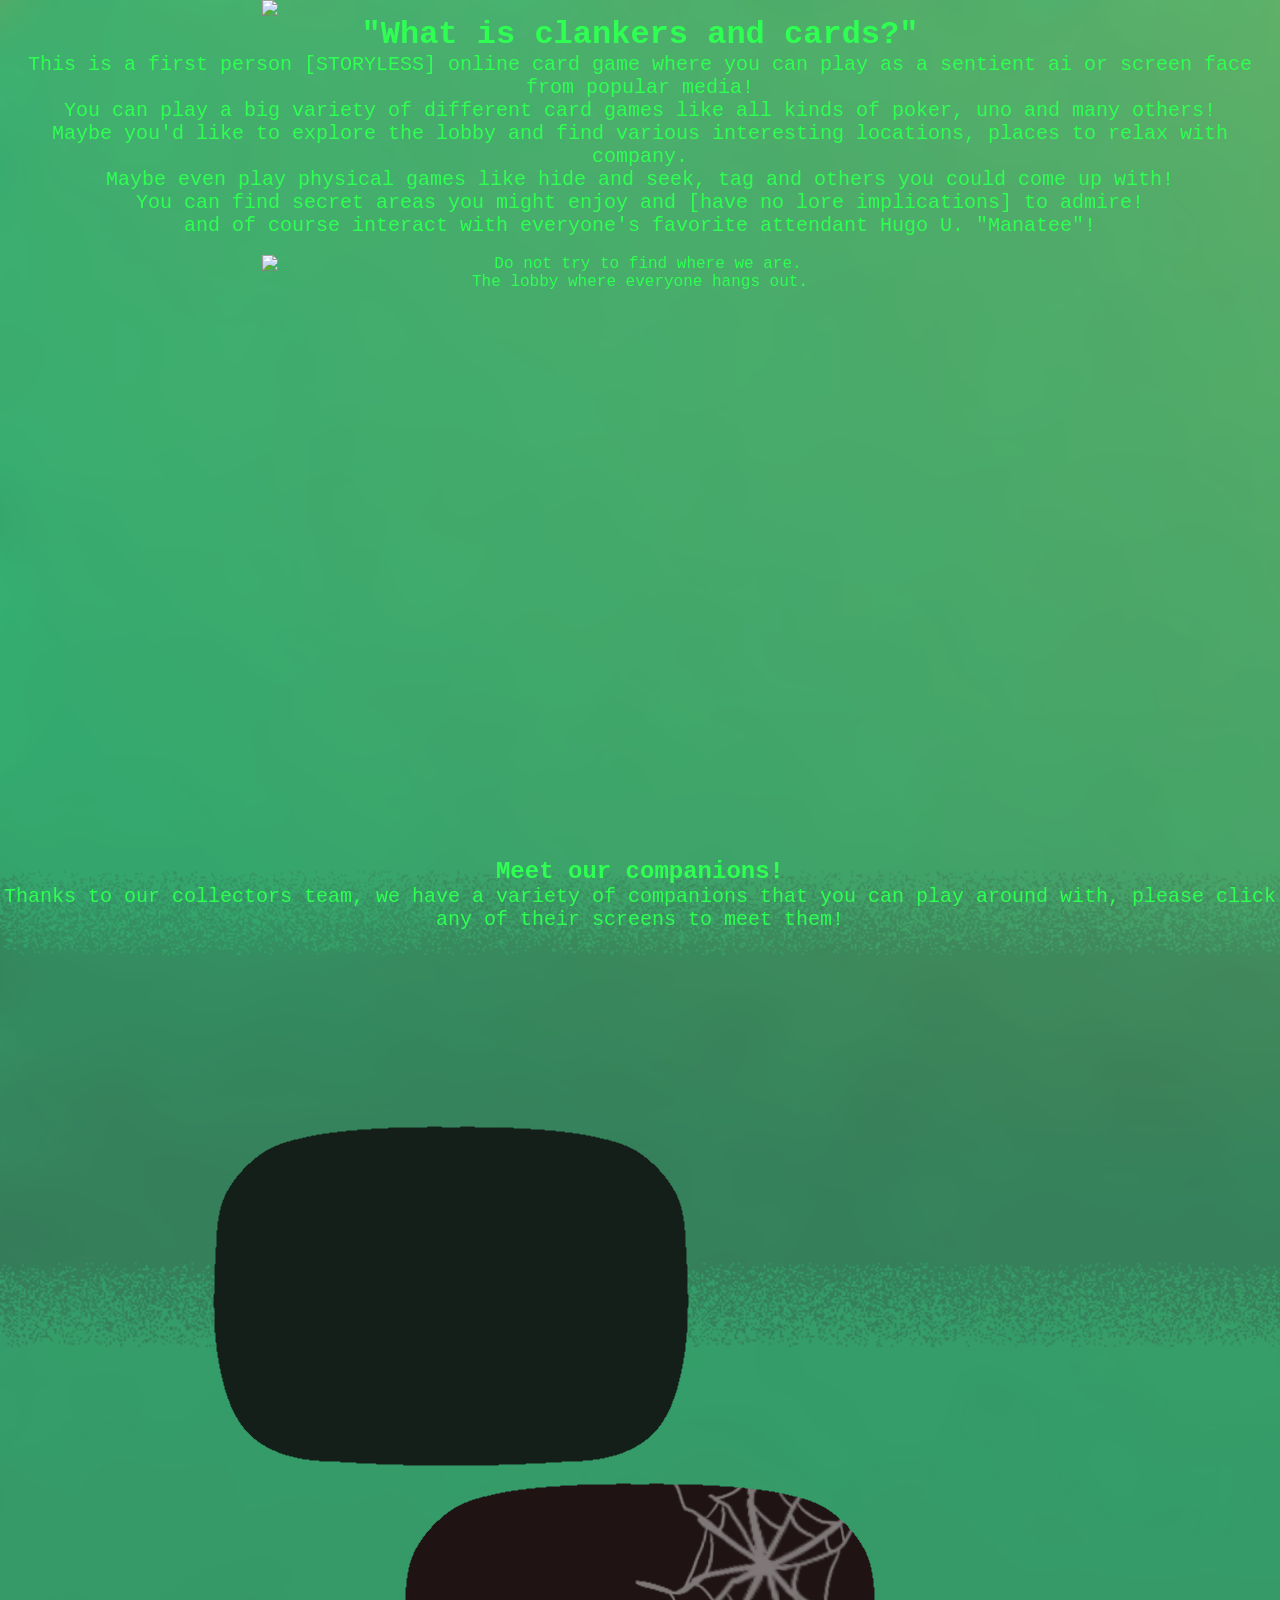
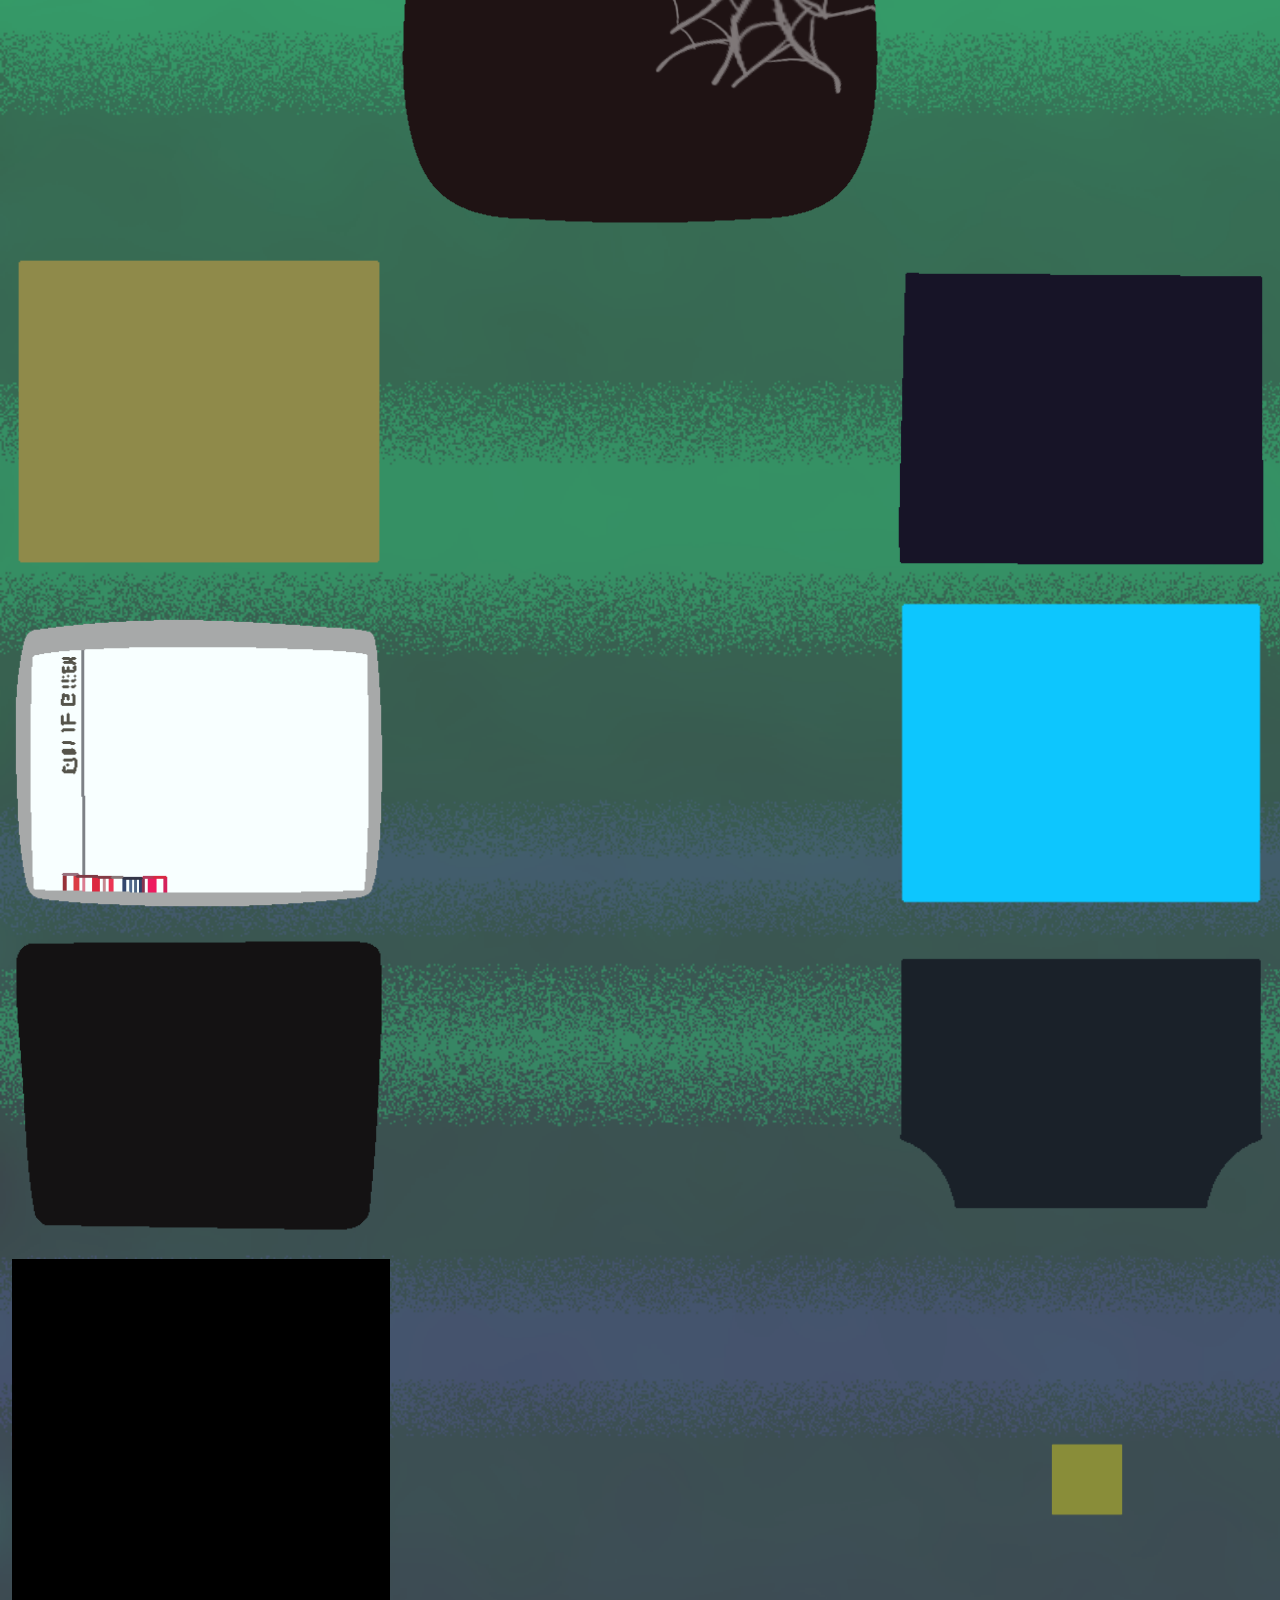
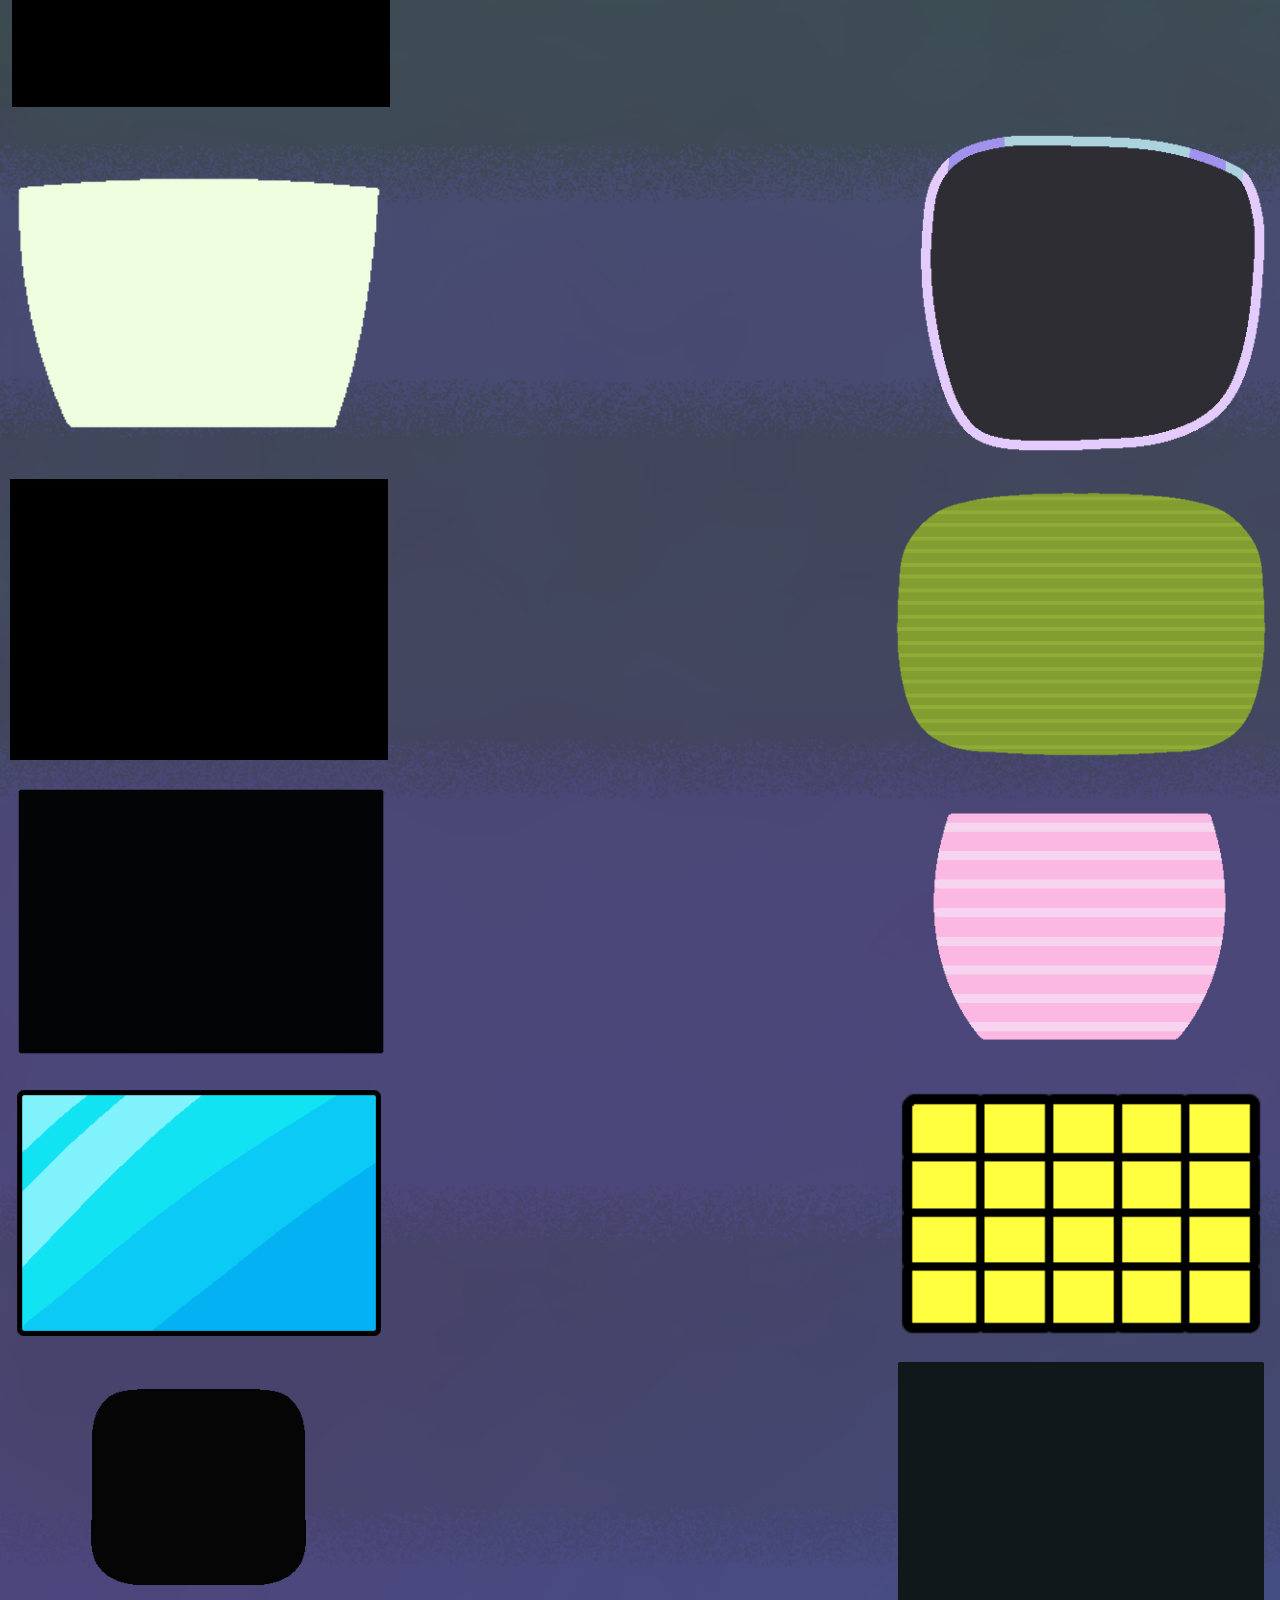
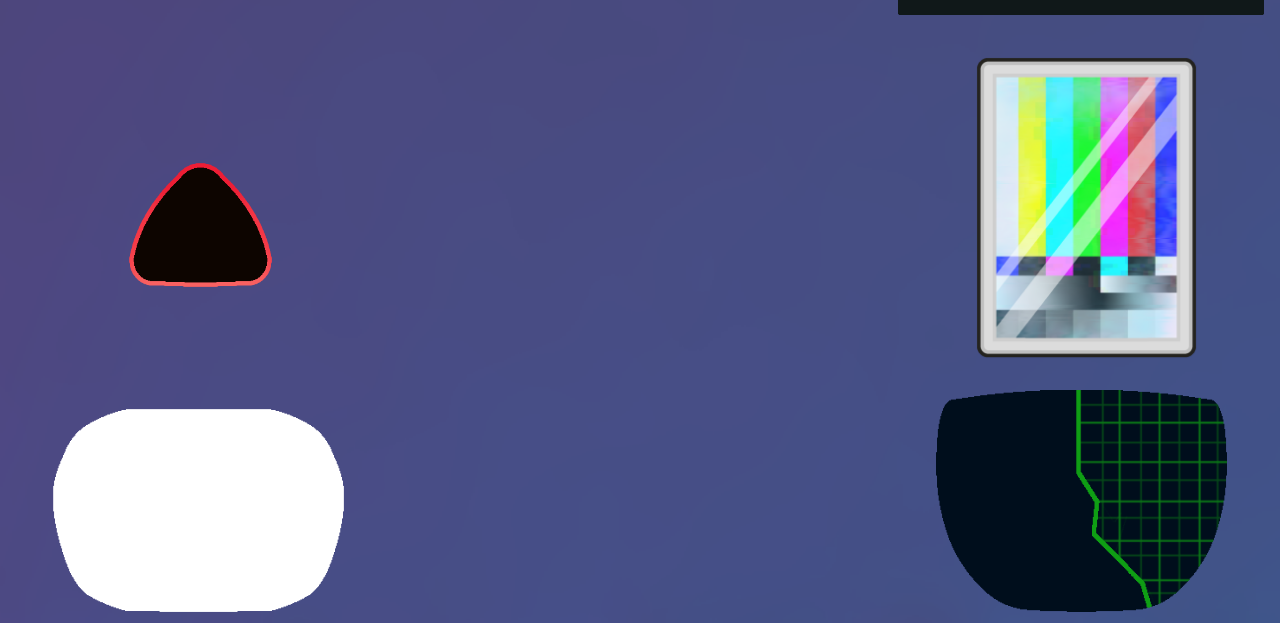
==== index.html @ 96682b66 "fixed things hopefully" ====
<!DOCTYPE html>
<html lang="en">
<head>
    <meta charset="UTF-8">
    <meta name="viewport" content="width=device-width, initial-scale=1.0">
    <title>Home</title>
    <link rel="stylesheet" href="stylesheet.css"/>
    <!--Local CSS-->
    <style>

    </style>
</head>
<body>
    <img id="title" src="faces/title.png"/>
    <h1>"What is clankers and cards?"</h1>
    <p>This is a first person [STORYLESS] online card game where you can play as a sentient ai or screen face from popular media!</p>
    <p>You can play a big variety of different card games like all kinds of poker, uno and many others!</p>
    <p>Maybe you'd like to explore the lobby and find various interesting locations, places to relax with company.</p>
    <p>Maybe even play physical games like hide and seek, tag and others you could come up with!</p>
    <p>You can find secret areas you might enjoy and [have no lore implications] to admire!</p>
    <p>and of course interact with everyone's favorite attendant Hugo U. "Manatee"!</p>
    <br/>
    <figure>
        <img id="title" src="" alt="Do not try to find where we are."/>
        The lobby where everyone hangs out.
    </figure>
    <div style="margin-bottom: 15cm;"></div>
    
    <h2>Meet our companions!</h2>
    <p>Thanks to our collectors team, we have a variety of companions that you can play around with, please click any of their screens to meet them!</p>
    <div style="margin-bottom: 5cm;"></div>

    <div>
        <a href="codi.html"><img src="faces/codiOff.png" style="margin-right: 10cm;" onmouseover="this.src='faces/codi.png';" onmouseout="this.src='faces/codiOff.png';"/></a>
        <img src="faces/inbaryOff.png" onmouseover="this.src='faces/inbary.png';" onmouseout="this.src='faces/inbaryOff.png';"/>
    </div>
    <br/>
    <div>
        <img src="faces/edgarOff.png" style="margin-right: 13.1cm; width:10cm;" onmouseover="this.src='faces/edgar.png';" onmouseout="this.src='faces/edgarOff.png';"/>
        <img src="faces/kinitoOff.png" style="width: 10cm;" onmouseover="this.src='faces/kinitoOn.png';" onmouseout="this.src='faces/kinitoOff.png';"/>
    </div>
    <br/>
    <div>
        <img src="faces/painterOff.png" style="margin-right: 13.1cm; width:10cm;" onmouseover="this.src='faces/painterOn.png';" onmouseout="this.src='faces/painterOff.png';"/>
        <img src="faces/scagOff.png" style="width: 10cm;" onmouseover="this.src='faces/scagOn.png';" onmouseout="this.src='faces/scagOff.png';"/>
    </div>
    <br/>
    <div>
        <img src="faces/veeOff.png" style="margin-right: 13.1cm; width:10cm;" onmouseover="this.src='faces/veeOn.png';" onmouseout="this.src='faces/veeOff.png';"/>
        <img src="faces/p03Off.png" style="width: 10cm; position:relative; top: -20px" onmouseover="this.src='faces/p03On.png';" onmouseout="this.src='faces/p03Off.png';"/>
    </div>
    <br/>
    <div>
        <img src="faces/polybiusOff.jpg" style="margin-right: 21cm; width:10cm;" onmouseover="this.src='faces/polybiusOn.jpeg';" onmouseout="this.src='faces/polybiusOff.jpg';"/>
        <img src="faces/percyOff.png" style="width: 2cm; position:relative; left: -3.8cm; top: -5cm;" onmouseover="this.src='faces/percyOn.png';" onmouseout="this.src='faces/percyOff.png';" onclick="this.src='faces/percyHappy.png';"/>
    </div>
    <br/>
    <div>
        <img src="faces/puzzlesOff.png" style="margin-right: 13.1cm; width:10cm; position:relative; top: -20px" onmouseover="this.src='faces/puzzlesOn.png';" onmouseout="this.src='faces/puzzlesOff.png';"/>
        <img src="faces/tennaOff.png" style="width: 10cm;" onmouseover="this.src='faces/tennaOn.png';" onmouseout="this.src='faces/tennaOff.png';"/>
    </div>
    <br/>
    <div>
        <img src="faces/valOff.png" style="margin-right: 13.1cm; width:10cm;" onmouseover="this.src='faces/valOn.png';" onmouseout="this.src='faces/valOff.png';"/>
        <img src="faces/calOff.png" style="width: 10cm;" onmouseover="this.src='faces/calOn.png';" onmouseout="this.src='faces/calOff.png';"/>
    </div>
    <br/>
    <div>
        <img src="faces/badwareOff.png" style="margin-right: 15cm; width:10cm;" onmouseover="this.src='faces/badwareOn.png';" onmouseout="this.src='faces/badwareOff.png';"/>
        <img src="faces/veeronicaOff.png" style="width: 8cm; position:relative; left: -1cm; top: -15px;" onmouseover="this.src='faces/veeronicaOn.png';" onmouseout="this.src='faces/veeronicaOff.png';"/>
    </div>
    <br/>
    <div>
        <img src="faces/smartyOff.png" style="margin-right: 13.1cm; width:10cm;" onmouseover="this.src='faces/smartyOn.png';" onmouseout="this.src='faces/smartyOff.png';"/>
        <img src="faces/mettatonOff.png" style="width: 10cm;" onmouseover="this.src='faces/mettatonOn.png';" onmouseout="this.src='faces/mettatonOff.png';"/>
    </div>
    <br/>
    <div>
        <img src="faces/funcomputerOff.png" style="margin-right: 13.1cm; width:6cm; position:relative; top: -40px;" onmouseover="this.src='faces/funcomputerOn.png';" onmouseout="this.src='faces/funcomputerOff.png';"/>
        <img src="faces/timmyOff.png" style="width: 10cm; position:relative; left: 2cm; top: -10px;" onmouseover="this.src='faces/timmyOn.png';" onmouseout="this.src='faces/timmyOff.png';"/>
    </div>
    <br/>
    <div>
        <img src="faces/aaaOff.png" style="margin-right: 17cm; width:4cm; position:relative; top: -70px;" onmouseover="this.src='faces/aaaOn.png';" onmouseout="this.src='faces/aaaOff.png';"/>
        <img src="faces/kyomiOff.png" style="width: 6cm; position:relative; left: 45px; top: -0px;" onmouseover="this.src='faces/kyomiOn.png';" onmouseout="this.src='faces/kyomiOff.png';"/>
    </div>
    <br/>
    <div>
        <img src="faces/yesmanOff.png" style="margin-right: 15.1cm; width:8cm;" onmouseover="this.src='faces/yesmanOn.png';" onmouseout="this.src='faces/yesmanOff.png';"/>
        <img src="faces/idiotOff.png" style="width: 8cm;" onmouseover="this.src='faces/idiotOn.png';" onmouseout="this.src='faces/idiotOff.png';"/>
    </div>
</body>
</html>
---- stylesheet.css ----
@font-face {font-family: typewriter; src: url('https://www.1001fonts.com/monospace-font.html?size=-1&page=9');}

* {
    margin: 0px auto;
    color: rgb(47, 255, 82);
    text-align: center;
    font-family: 'Courier New', Courier, monospace
}

body {
  background-image: url('images/background.png');
  background-size: cover;
  background-repeat: no-repeat;
}

p {
  font-size: 20px;
}

#title {
  width: 20cm;
  display: block;
}
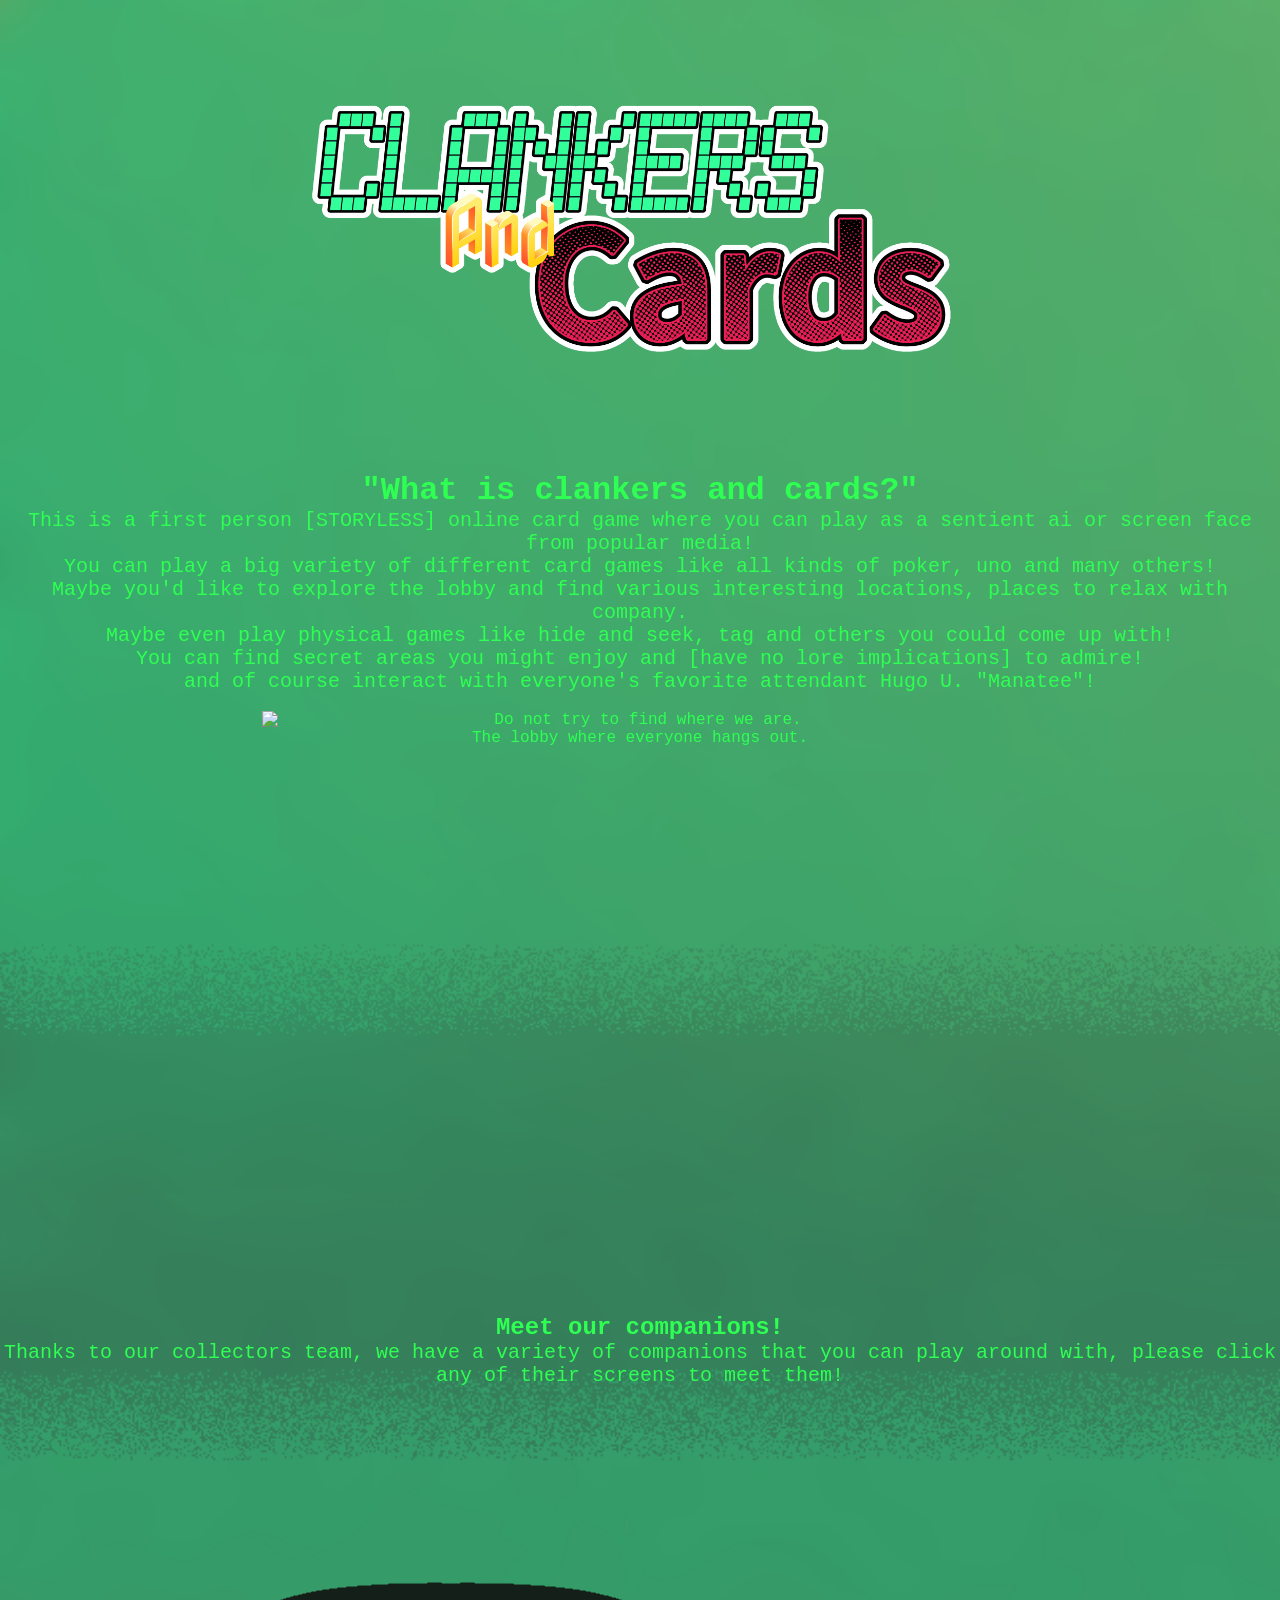
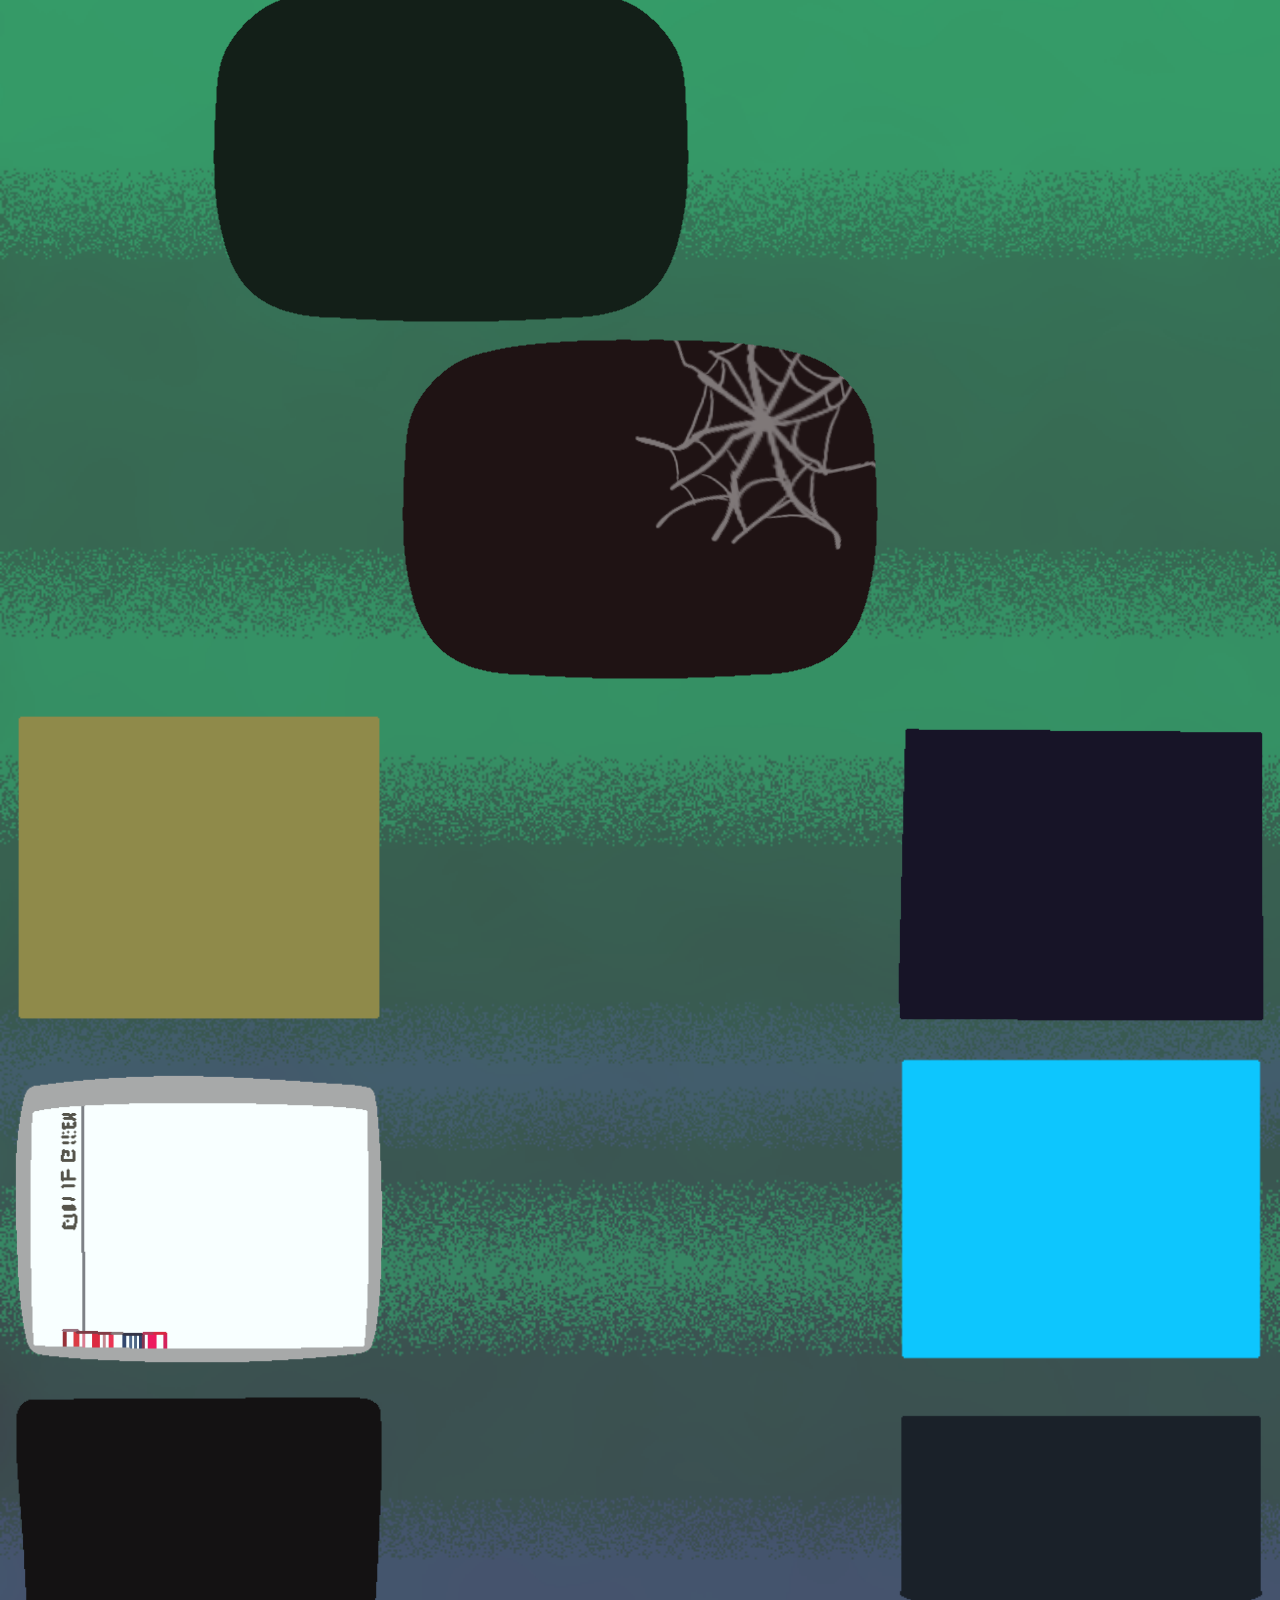
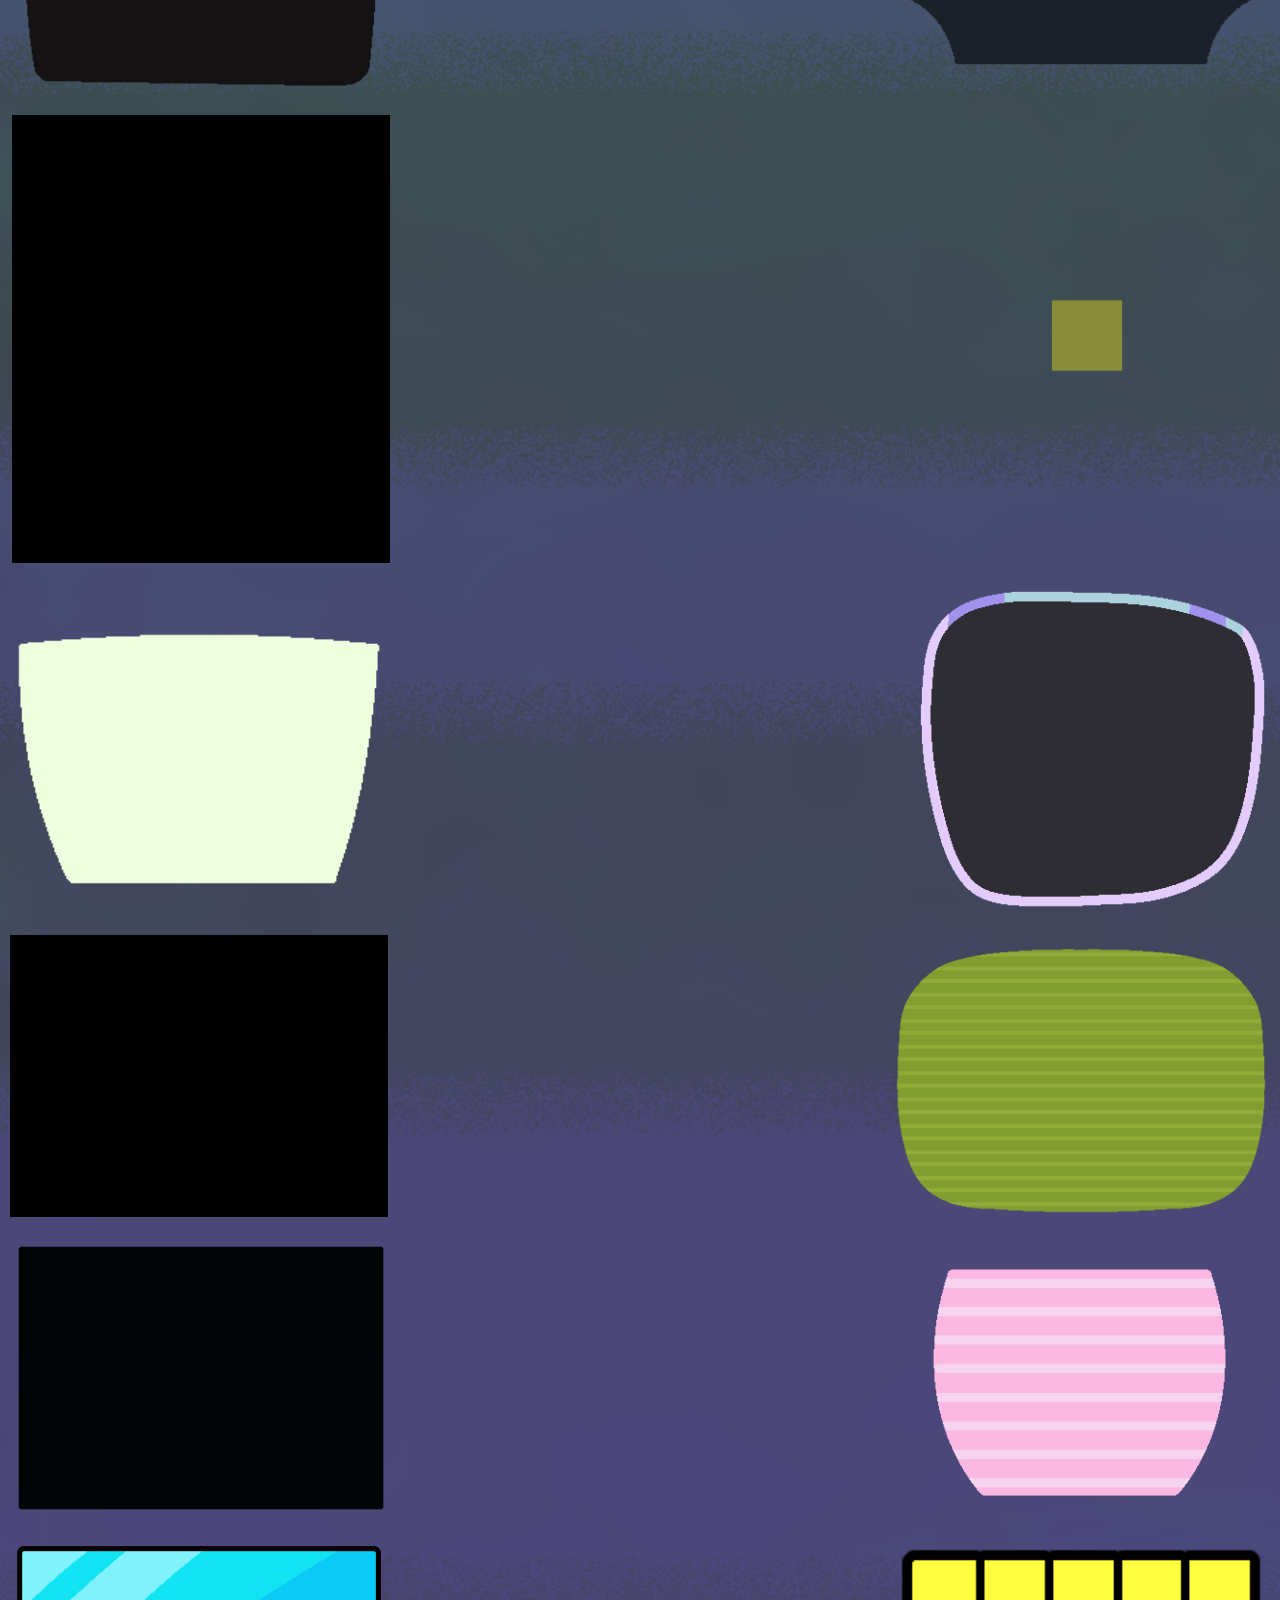
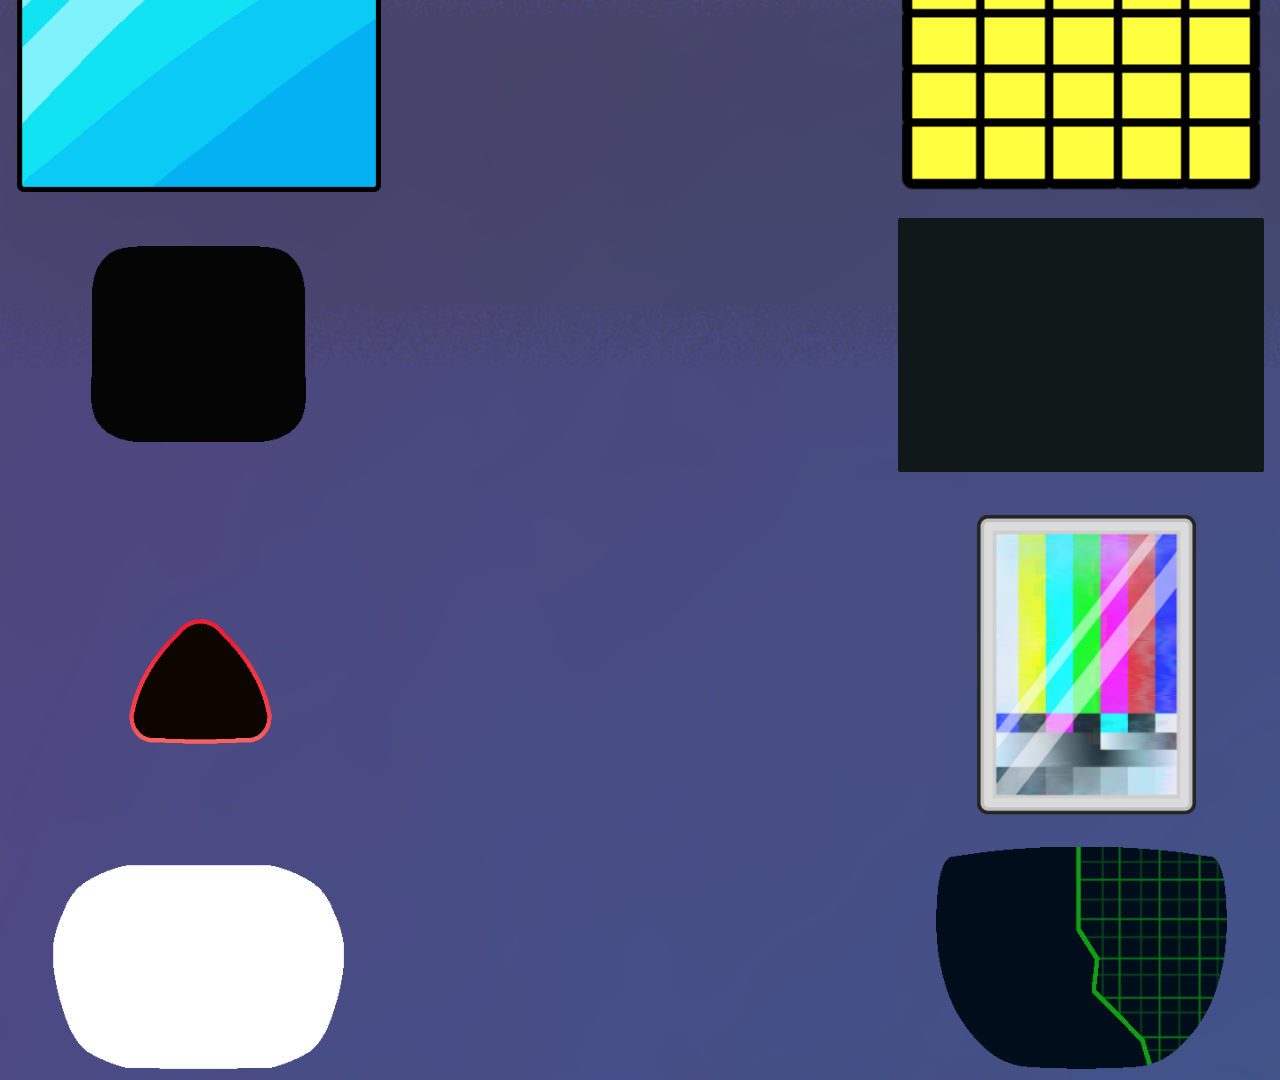
==== commit c2bf1253: "badware text" ====
--- a/index.html
+++ b/index.html
@@ -5,13 +5,9 @@
     <meta name="viewport" content="width=device-width, initial-scale=1.0">
     <title>Home</title>
     <link rel="stylesheet" href="stylesheet.css"/>
-    <!--Local CSS-->
-    <style>
-
-    </style>
 </head>
 <body>
-    <img id="title" src="faces/title.png"/>
+    <img id="title" src="images/title.png" alt="You should not see this."/>
     <h1>"What is clankers and cards?"</h1>
     <p>This is a first person [STORYLESS] online card game where you can play as a sentient ai or screen face from popular media!</p>
     <p>You can play a big variety of different card games like all kinds of poker, uno and many others!</p>
@@ -66,7 +62,7 @@
     </div>
     <br/>
     <div>
-        <img src="faces/badwareOff.png" style="margin-right: 15cm; width:10cm;" onmouseover="this.src='faces/badwareOn.png';" onmouseout="this.src='faces/badwareOff.png';"/>
+        <a href="badware.html"><img src="faces/badwareOff.png" style="margin-right: 15cm; width:10cm;" onmouseover="this.src='faces/badwareOn.png';" onmouseout="this.src='faces/badwareOff.png';"/></a>
         <img src="faces/veeronicaOff.png" style="width: 8cm; position:relative; left: -1cm; top: -15px;" onmouseover="this.src='faces/veeronicaOn.png';" onmouseout="this.src='faces/veeronicaOff.png';"/>
     </div>
     <br/>
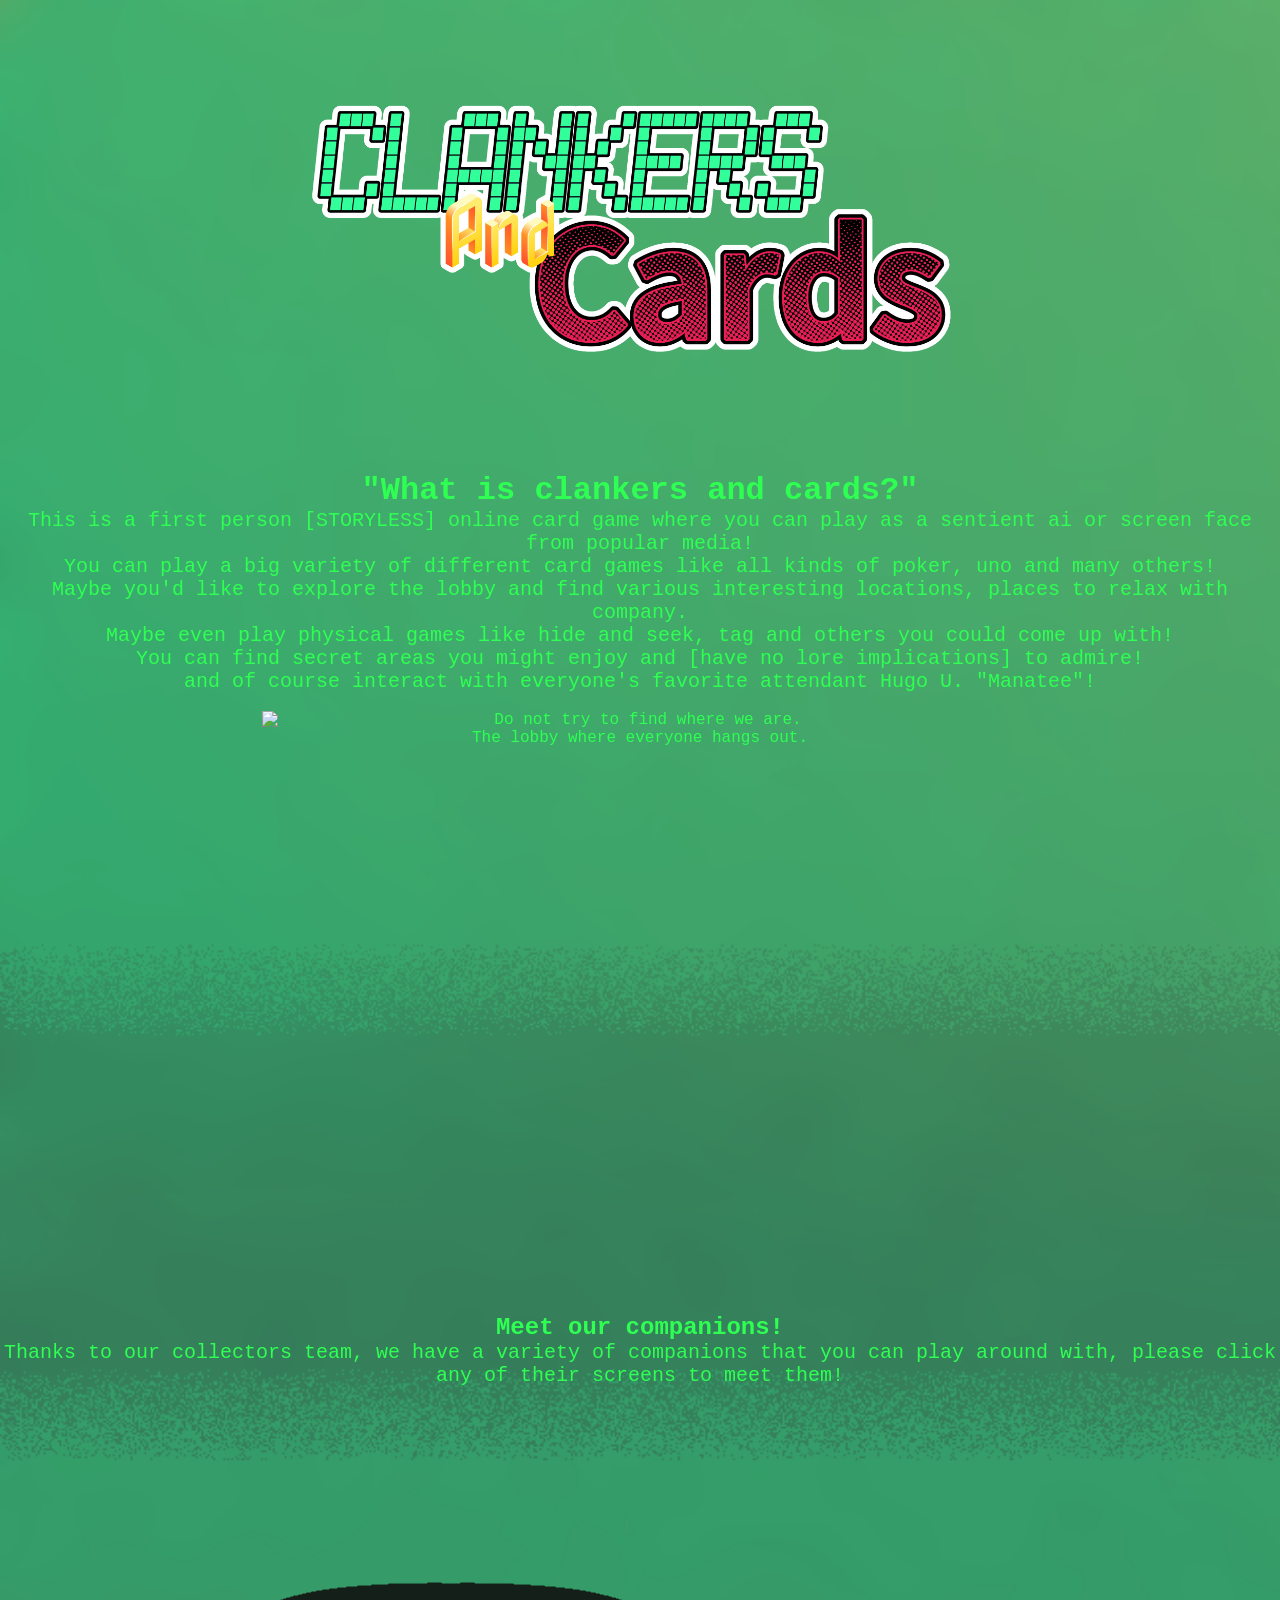
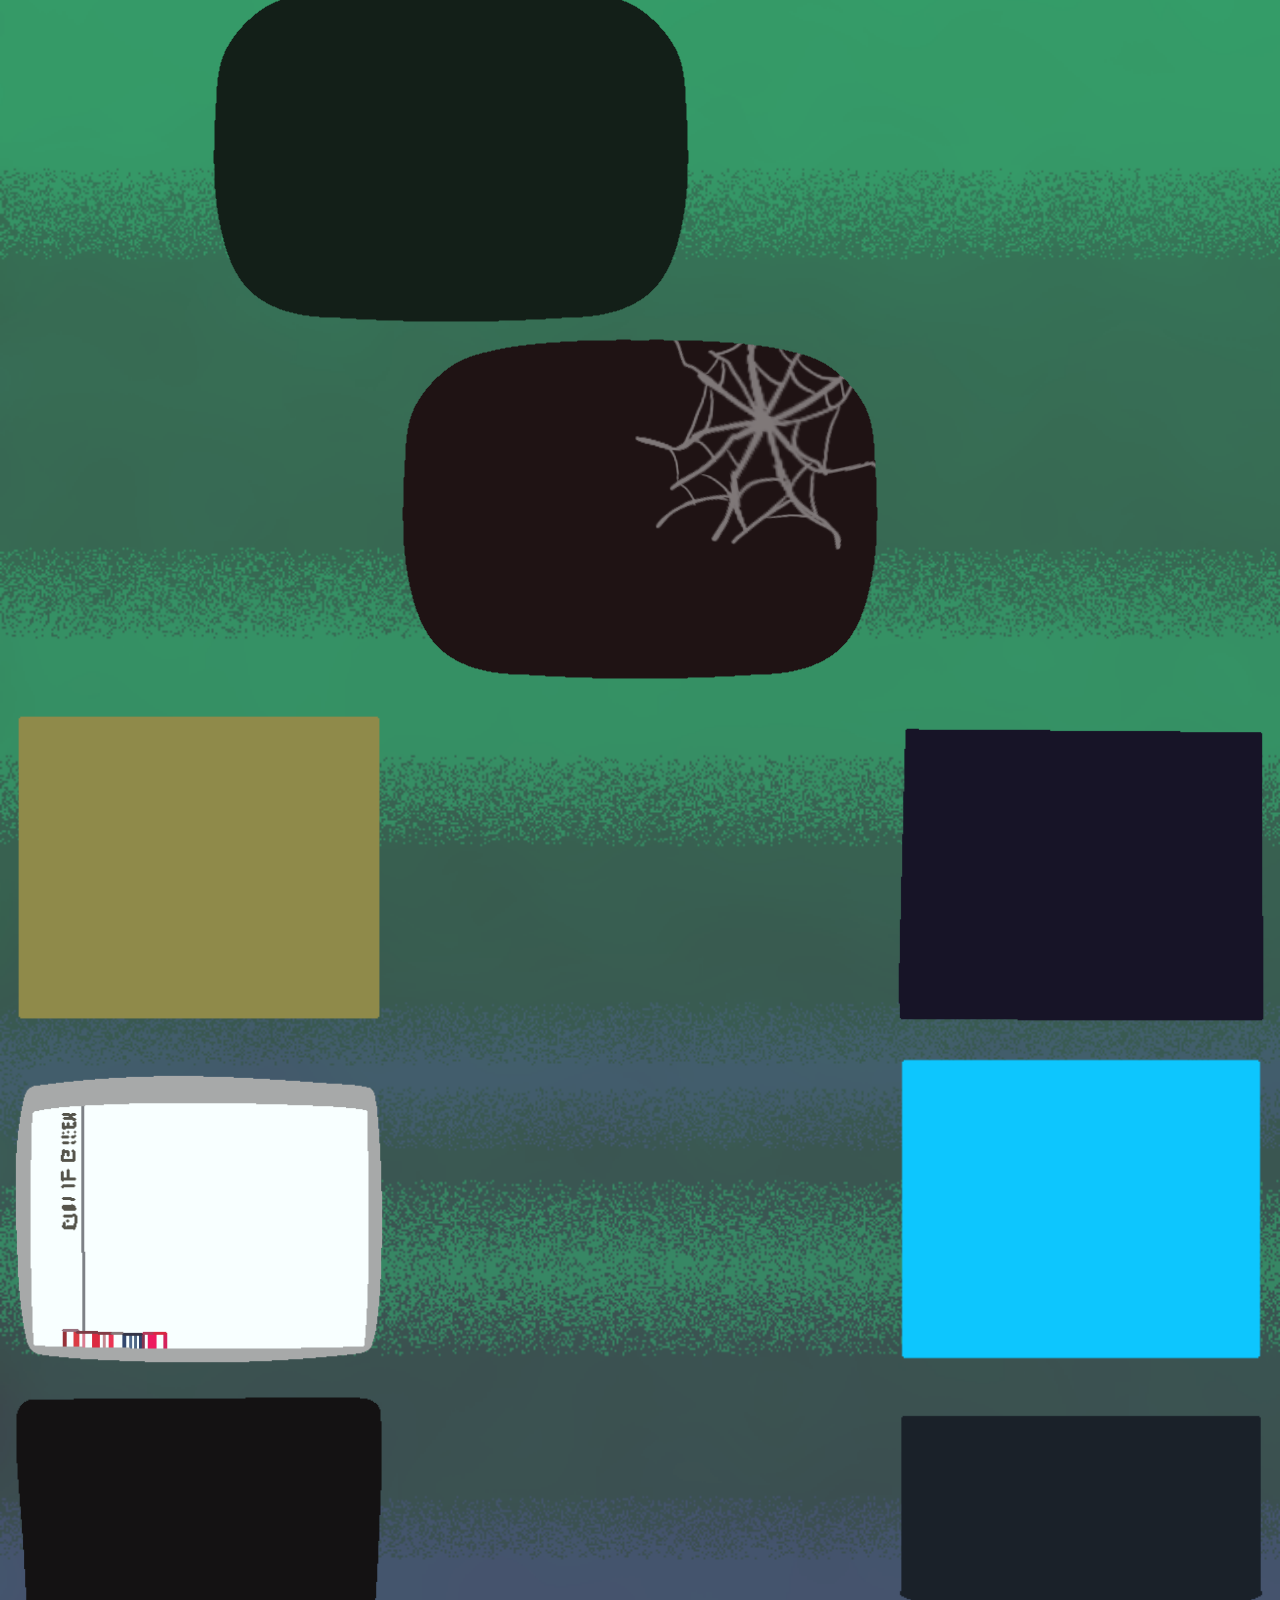
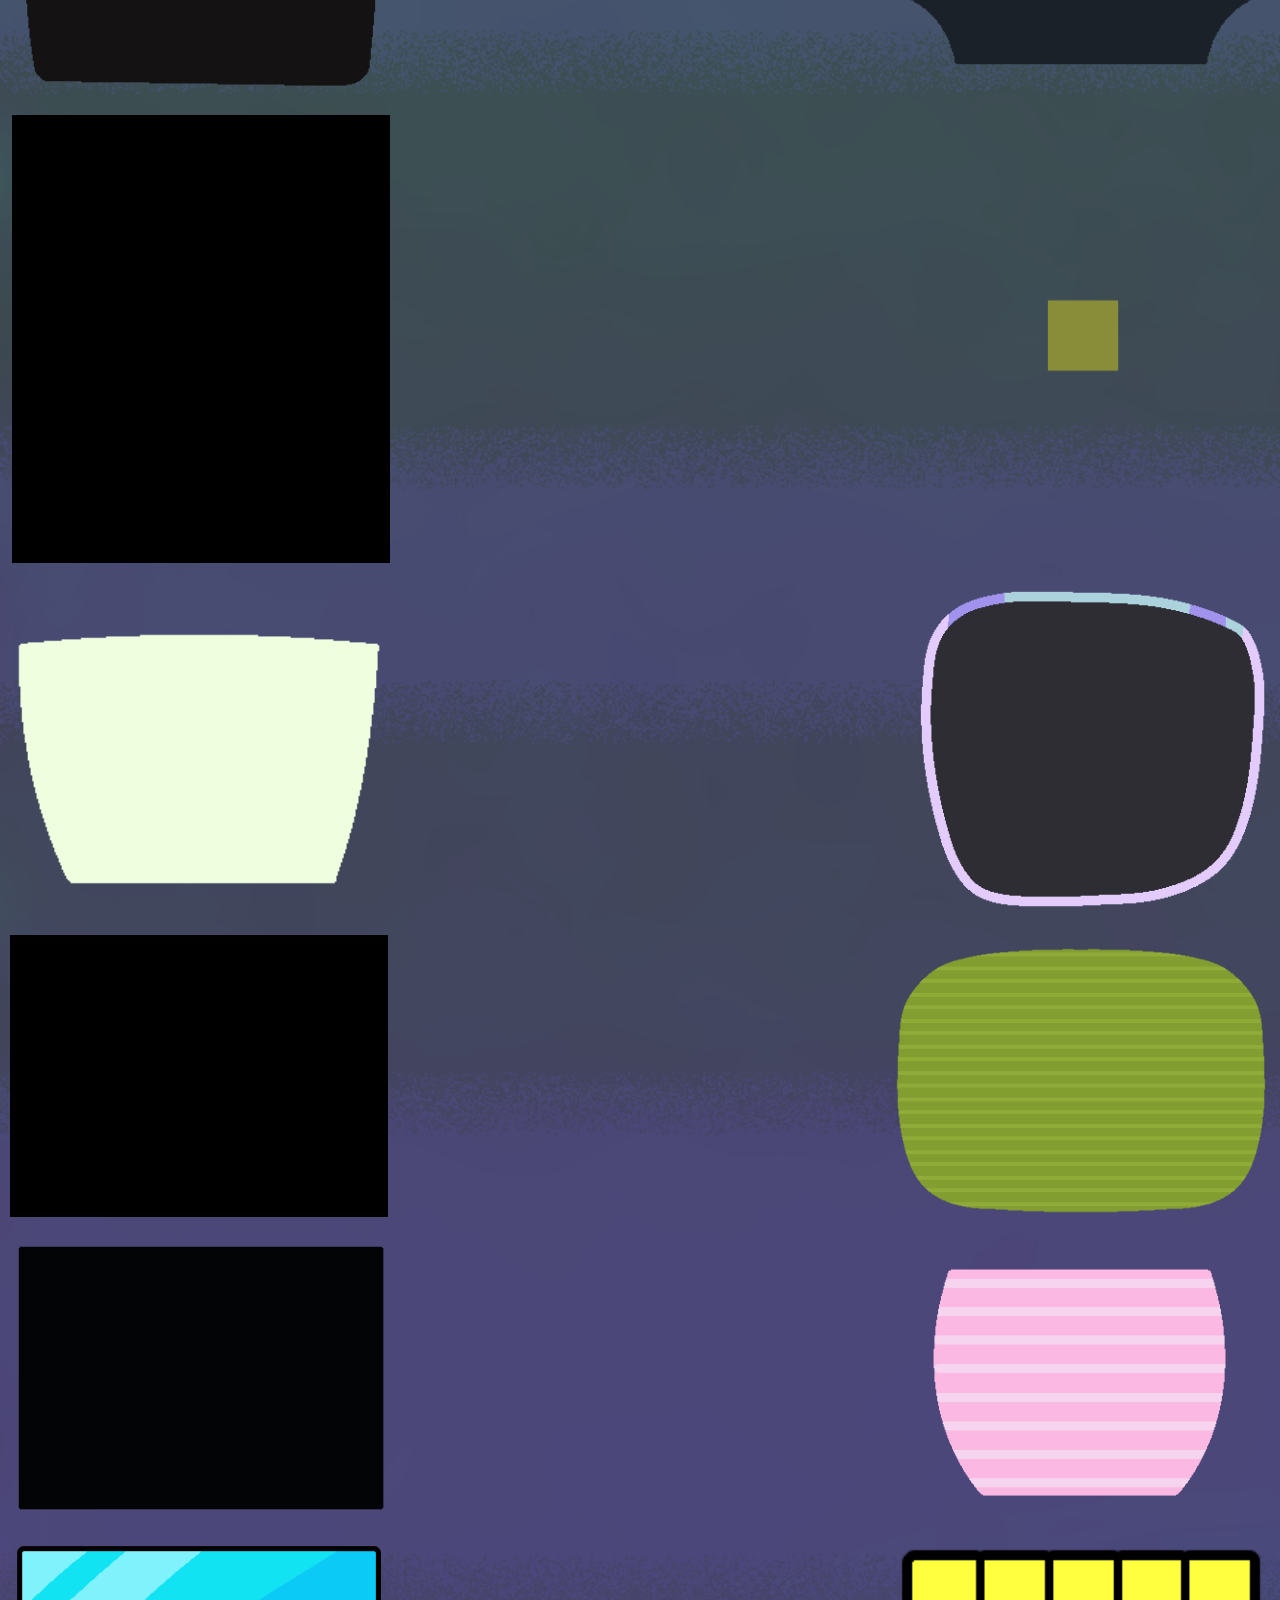
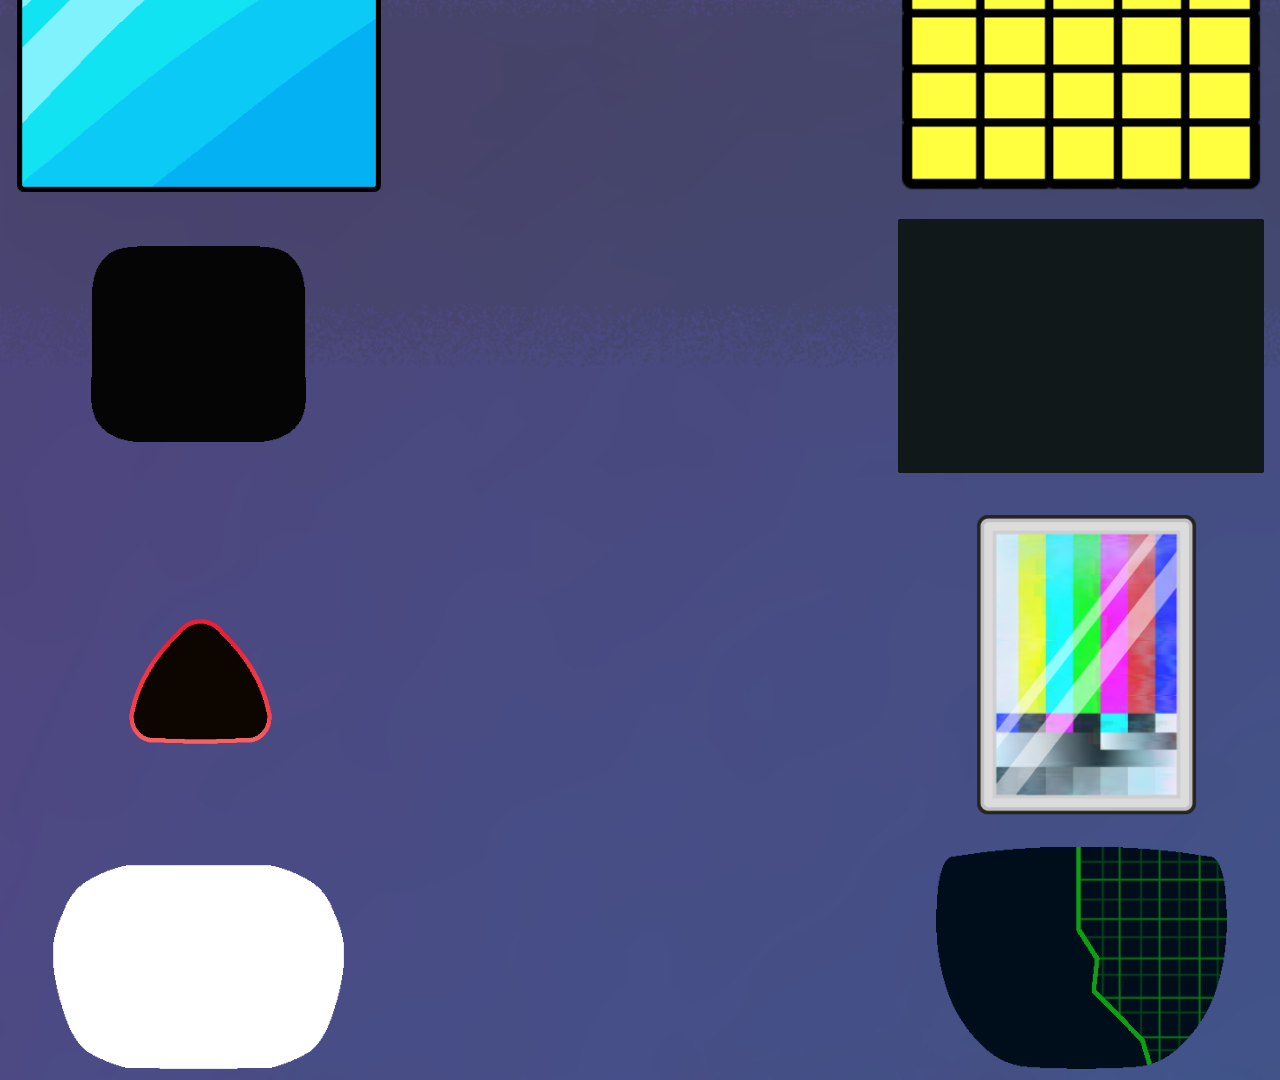
==== commit bc7eca8f: "u" ====
--- a/index.html
+++ b/index.html
@@ -48,7 +48,7 @@
     <br/>
     <div>
         <img src="faces/polybiusOff.jpg" style="margin-right: 21cm; width:10cm;" onmouseover="this.src='faces/polybiusOn.jpeg';" onmouseout="this.src='faces/polybiusOff.jpg';"/>
-        <img src="faces/percyOff.png" style="width: 2cm; position:relative; left: -3.8cm; top: -5cm;" onmouseover="this.src='faces/percyOn.png';" onmouseout="this.src='faces/percyOff.png';" onclick="this.src='faces/percyHappy.png';"/>
+        <img src="faces/percyOff.png" style="width: 2cm; position:relative; left: -3.9cm; top: -5cm;" onmouseover="this.src='faces/percyOn.png';" onmouseout="this.src='faces/percyOff.png';" onclick="this.src='faces/percyHappy.png';"/>
     </div>
     <br/>
     <div>
@@ -73,7 +73,7 @@
     <br/>
     <div>
         <img src="faces/funcomputerOff.png" style="margin-right: 13.1cm; width:6cm; position:relative; top: -40px;" onmouseover="this.src='faces/funcomputerOn.png';" onmouseout="this.src='faces/funcomputerOff.png';"/>
-        <img src="faces/timmyOff.png" style="width: 10cm; position:relative; left: 2cm; top: -10px;" onmouseover="this.src='faces/timmyOn.png';" onmouseout="this.src='faces/timmyOff.png';"/>
+        <img src="faces/timmyOff.png" style="width: 10cm; position:relative; left: 2cm; top: -9px;" onmouseover="this.src='faces/timmyOn.png';" onmouseout="this.src='faces/timmyOff.png';"/>
     </div>
     <br/>
     <div>
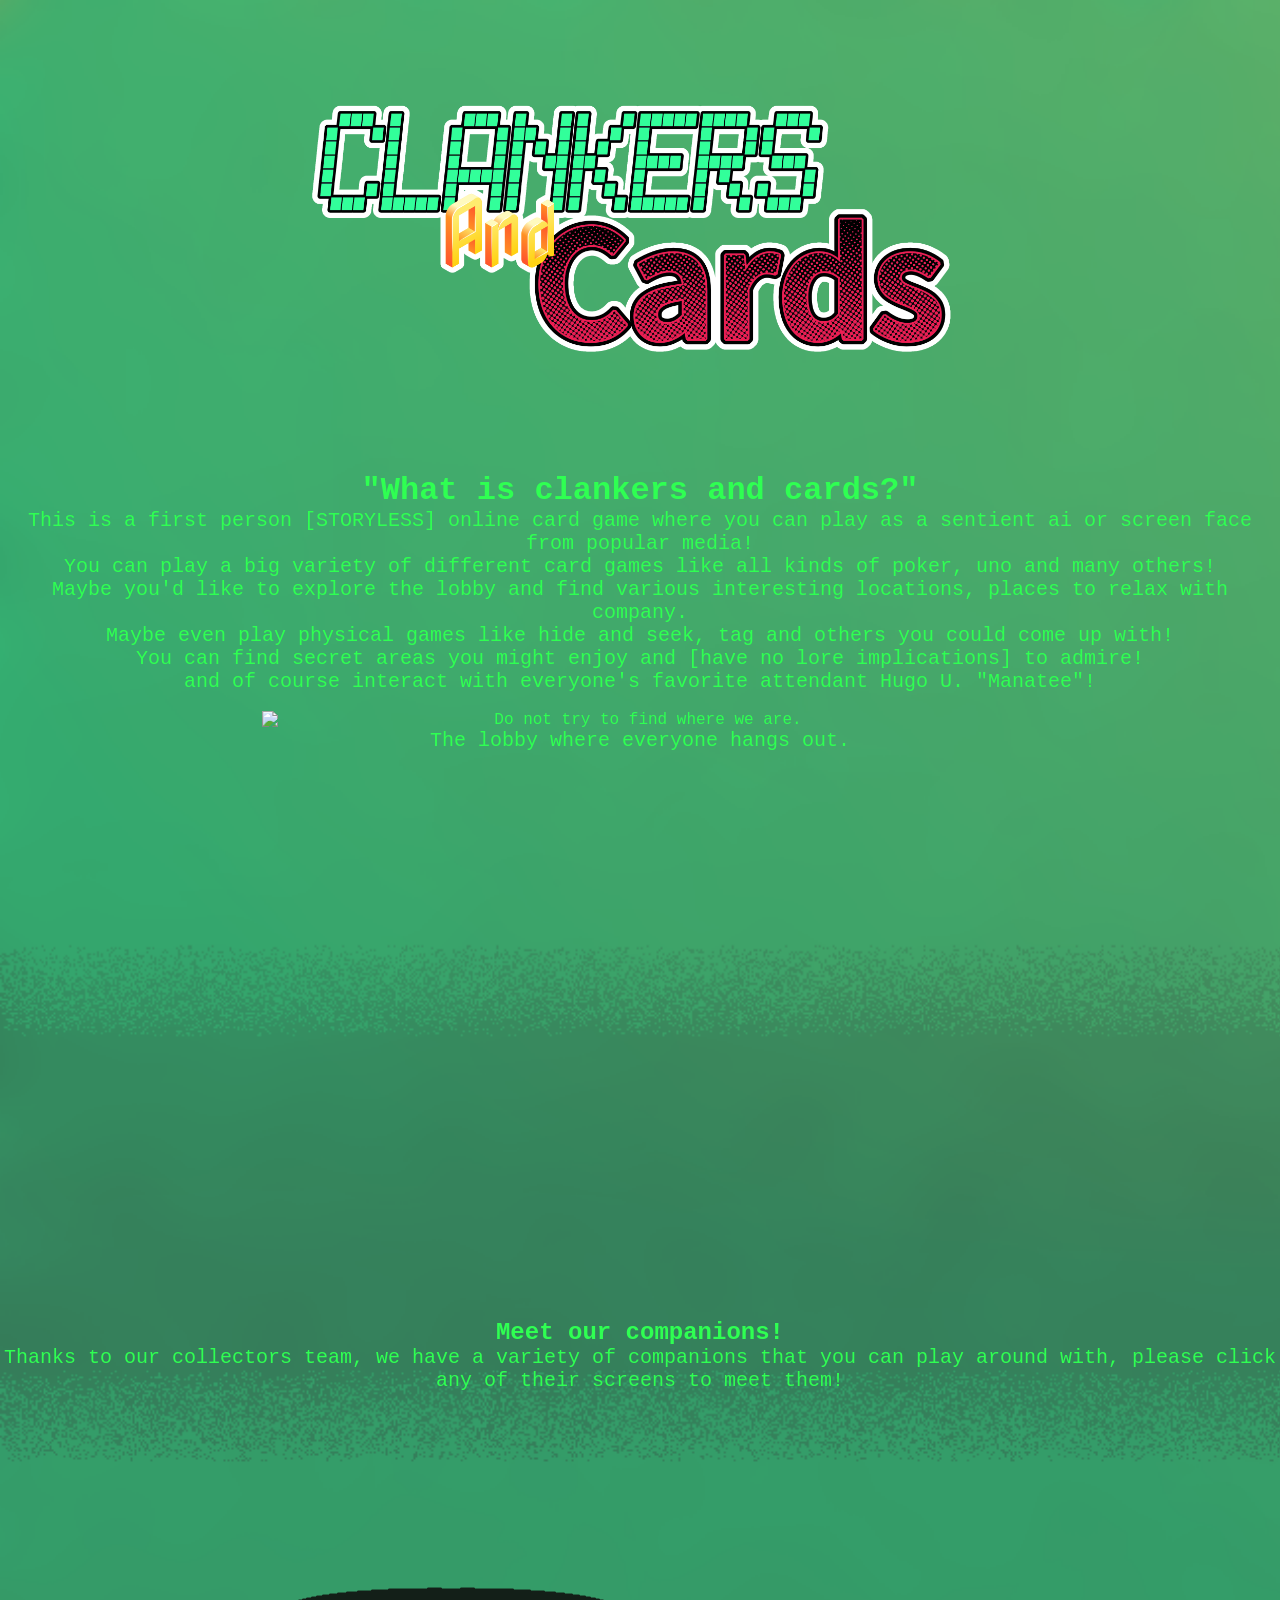
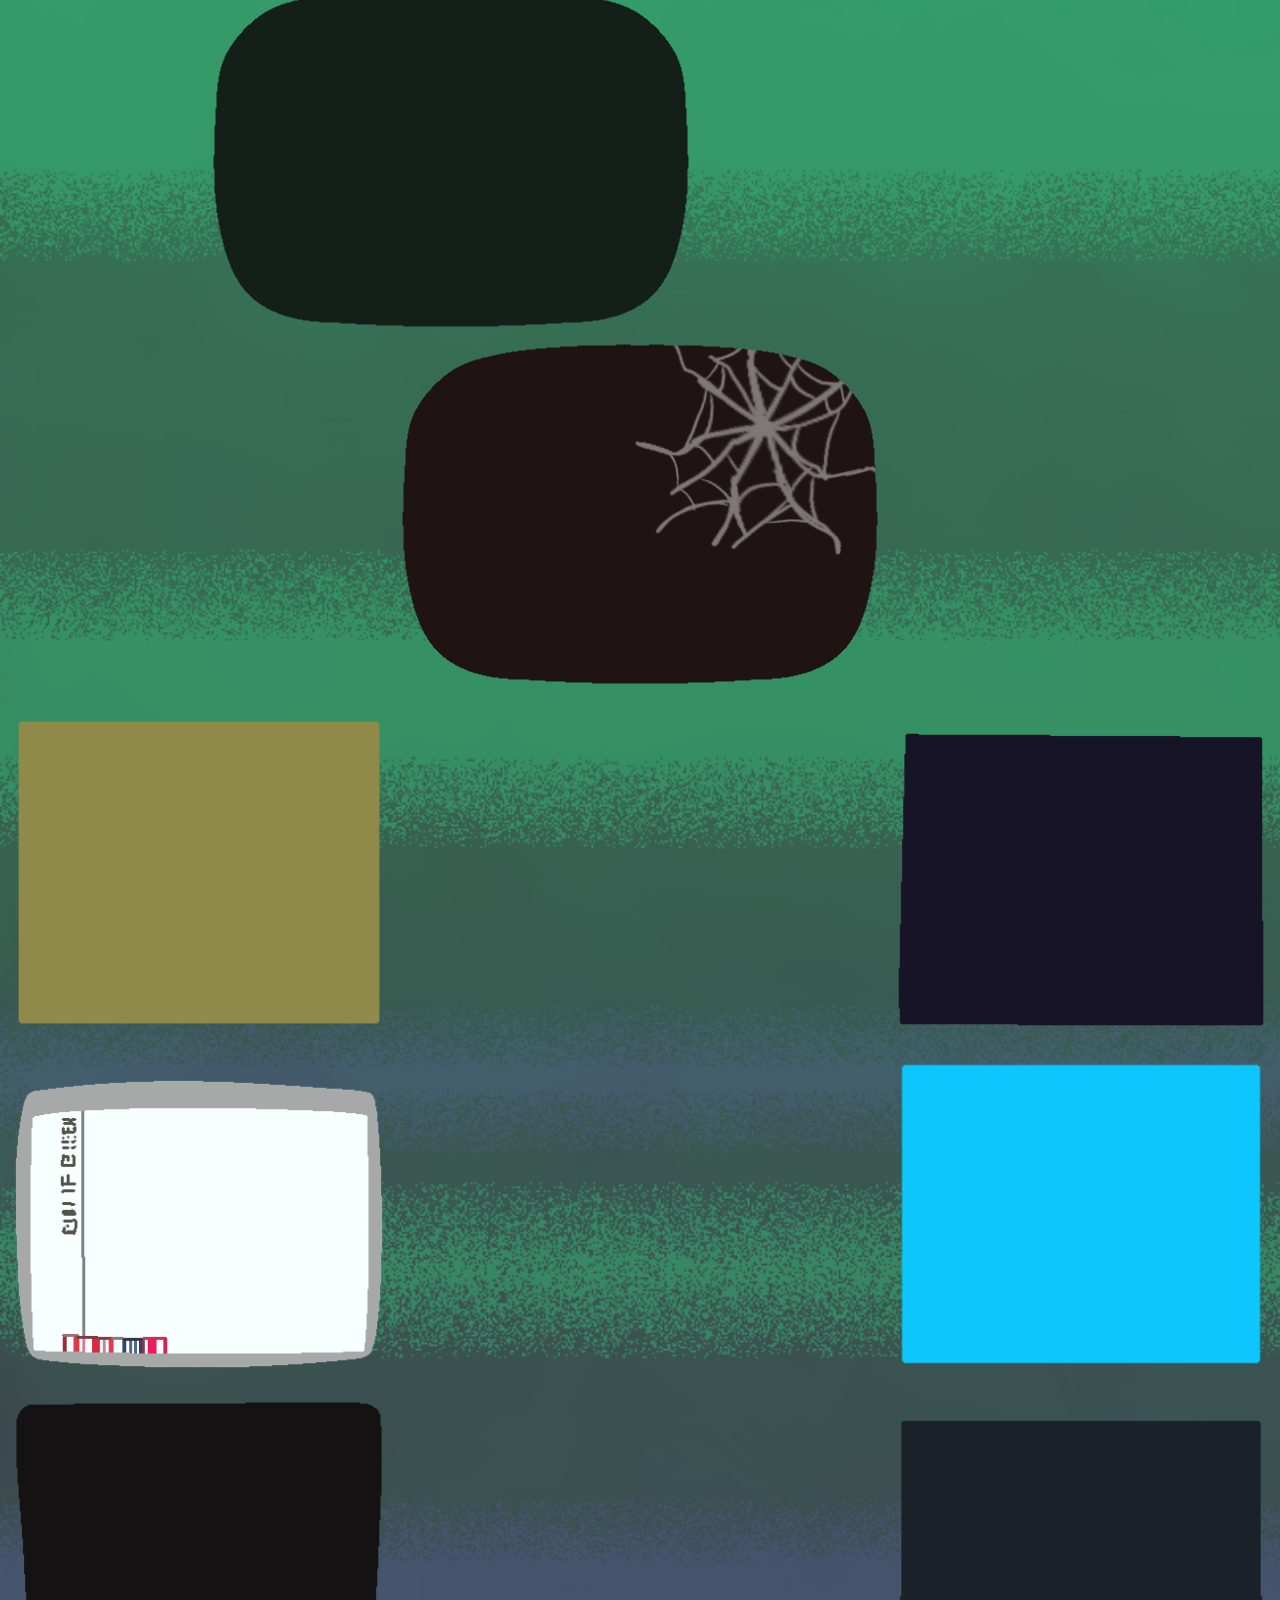
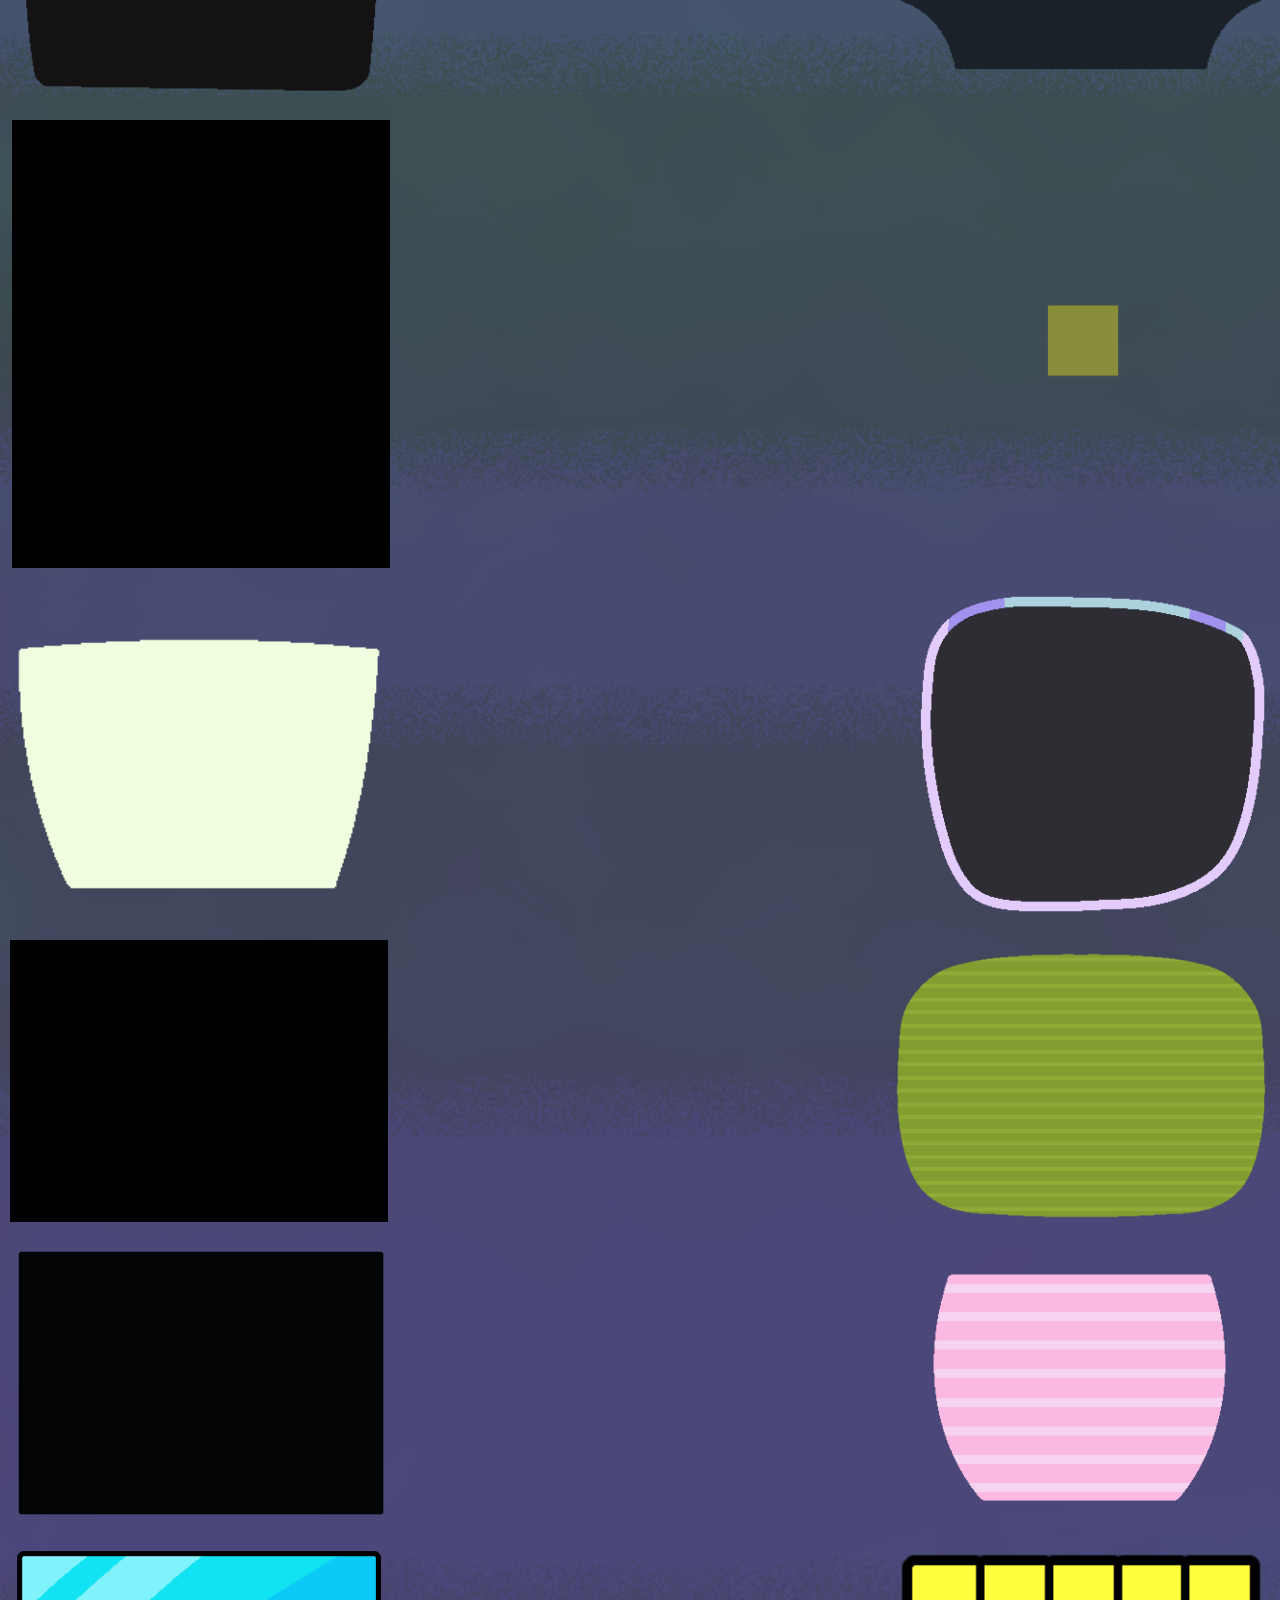
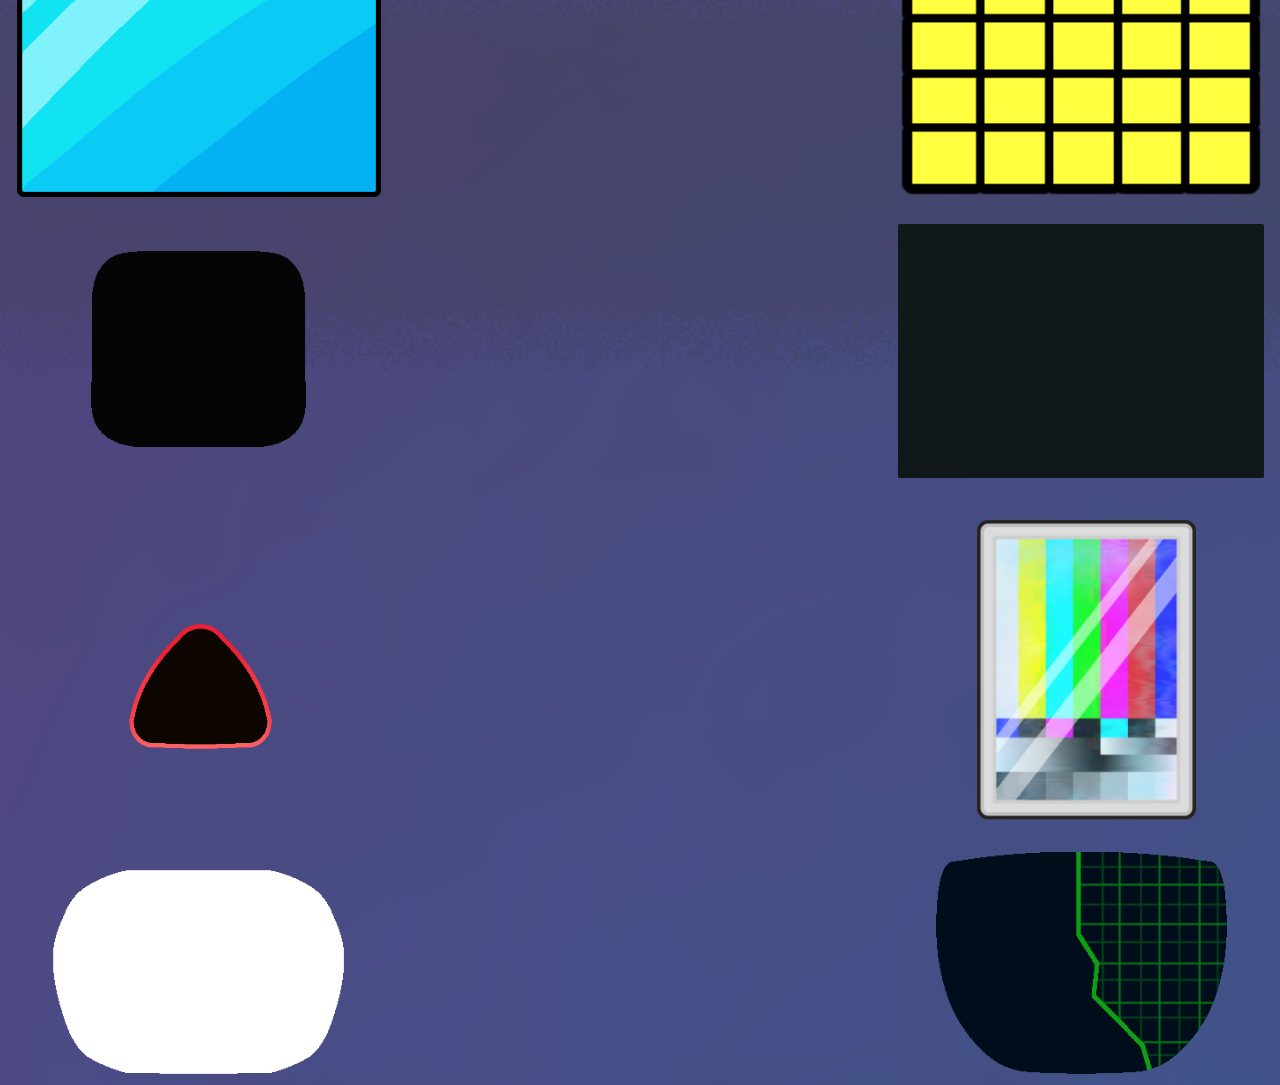
==== commit 4b501640: "polybius" ====
--- a/index.html
+++ b/index.html
@@ -16,10 +16,8 @@
     <p>You can find secret areas you might enjoy and [have no lore implications] to admire!</p>
     <p>and of course interact with everyone's favorite attendant Hugo U. "Manatee"!</p>
     <br/>
-    <figure>
-        <img id="title" src="" alt="Do not try to find where we are."/>
-        The lobby where everyone hangs out.
-    </figure>
+    <img id="title" src="" alt="Do not try to find where we are."/>
+    <p>The lobby where everyone hangs out.</p>
     <div style="margin-bottom: 15cm;"></div>
     
     <h2>Meet our companions!</h2>
@@ -47,8 +45,8 @@
     </div>
     <br/>
     <div>
-        <img src="faces/polybiusOff.jpg" style="margin-right: 21cm; width:10cm;" onmouseover="this.src='faces/polybiusOn.jpeg';" onmouseout="this.src='faces/polybiusOff.jpg';"/>
-        <img src="faces/percyOff.png" style="width: 2cm; position:relative; left: -3.9cm; top: -5cm;" onmouseover="this.src='faces/percyOn.png';" onmouseout="this.src='faces/percyOff.png';" onclick="this.src='faces/percyHappy.png';"/>
+        <a href="polybius.html"><img src="faces/polybiusOff.jpg" style="margin-right: 21cm; width:10cm;" onmouseover="this.src='faces/polybiusOn.jpeg';" onmouseout="this.src='faces/polybiusOff.jpg';"/></a>
+        <a href="percy.html"><img src="faces/percyOff.png" style="width: 2cm; position:relative; left: -3.9cm; top: -5cm;" onmouseover="this.src='faces/percyOn.png';" onmouseout="this.src='faces/percyOff.png';" onmousedown="this.src='faces/percyHappy.png';"/></a>
     </div>
     <br/>
     <div>
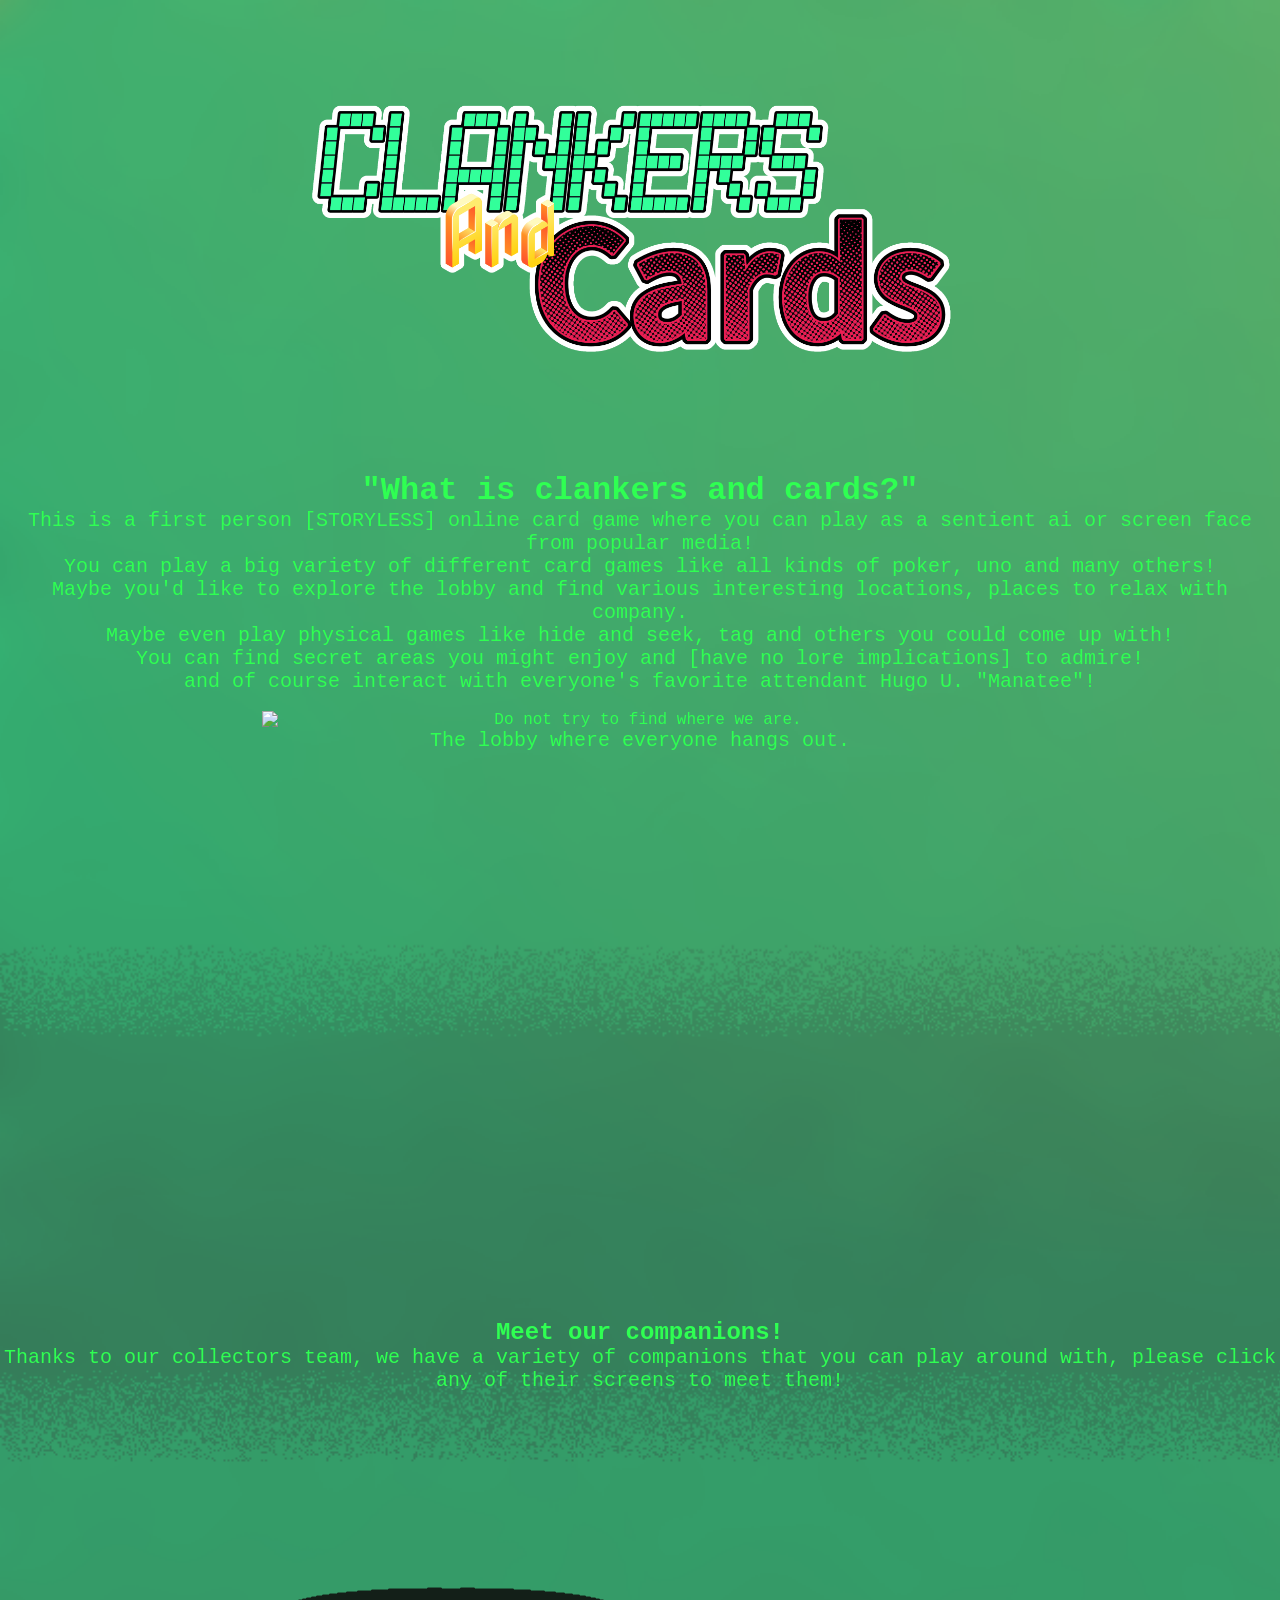
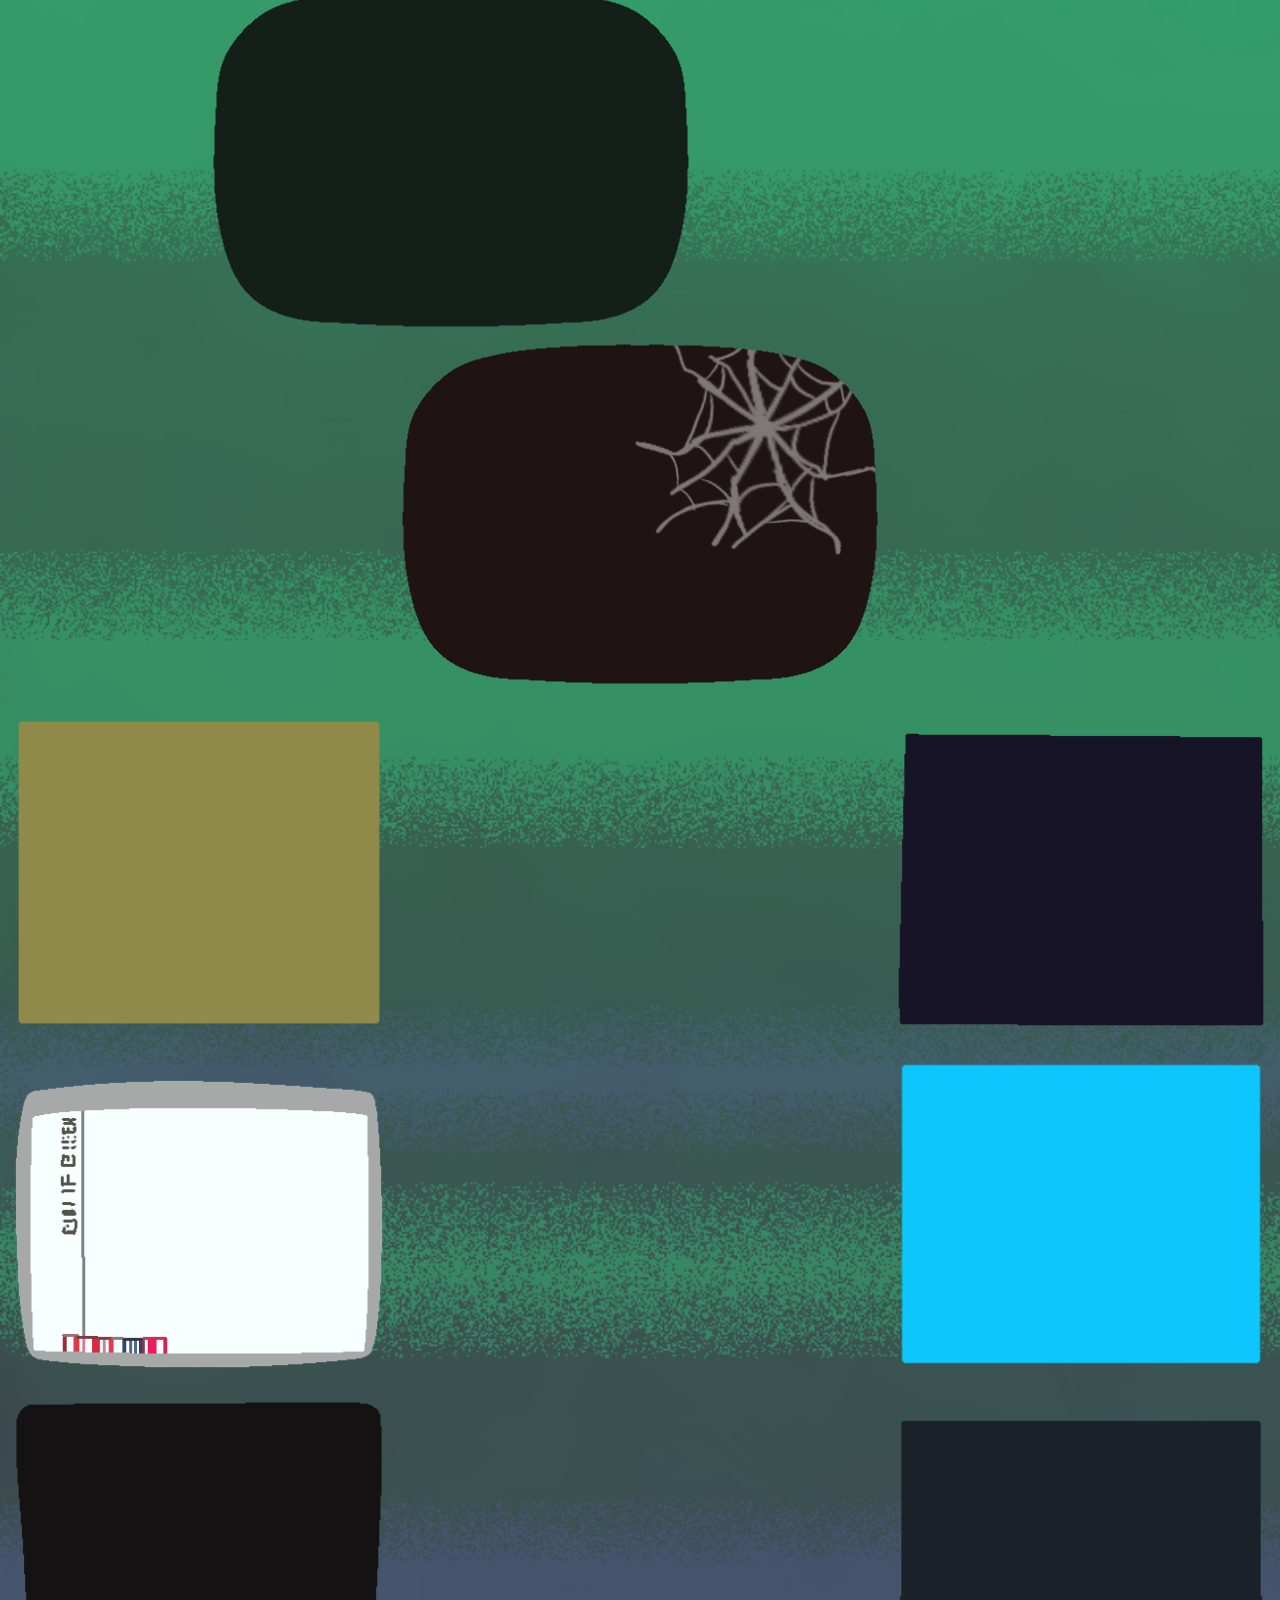
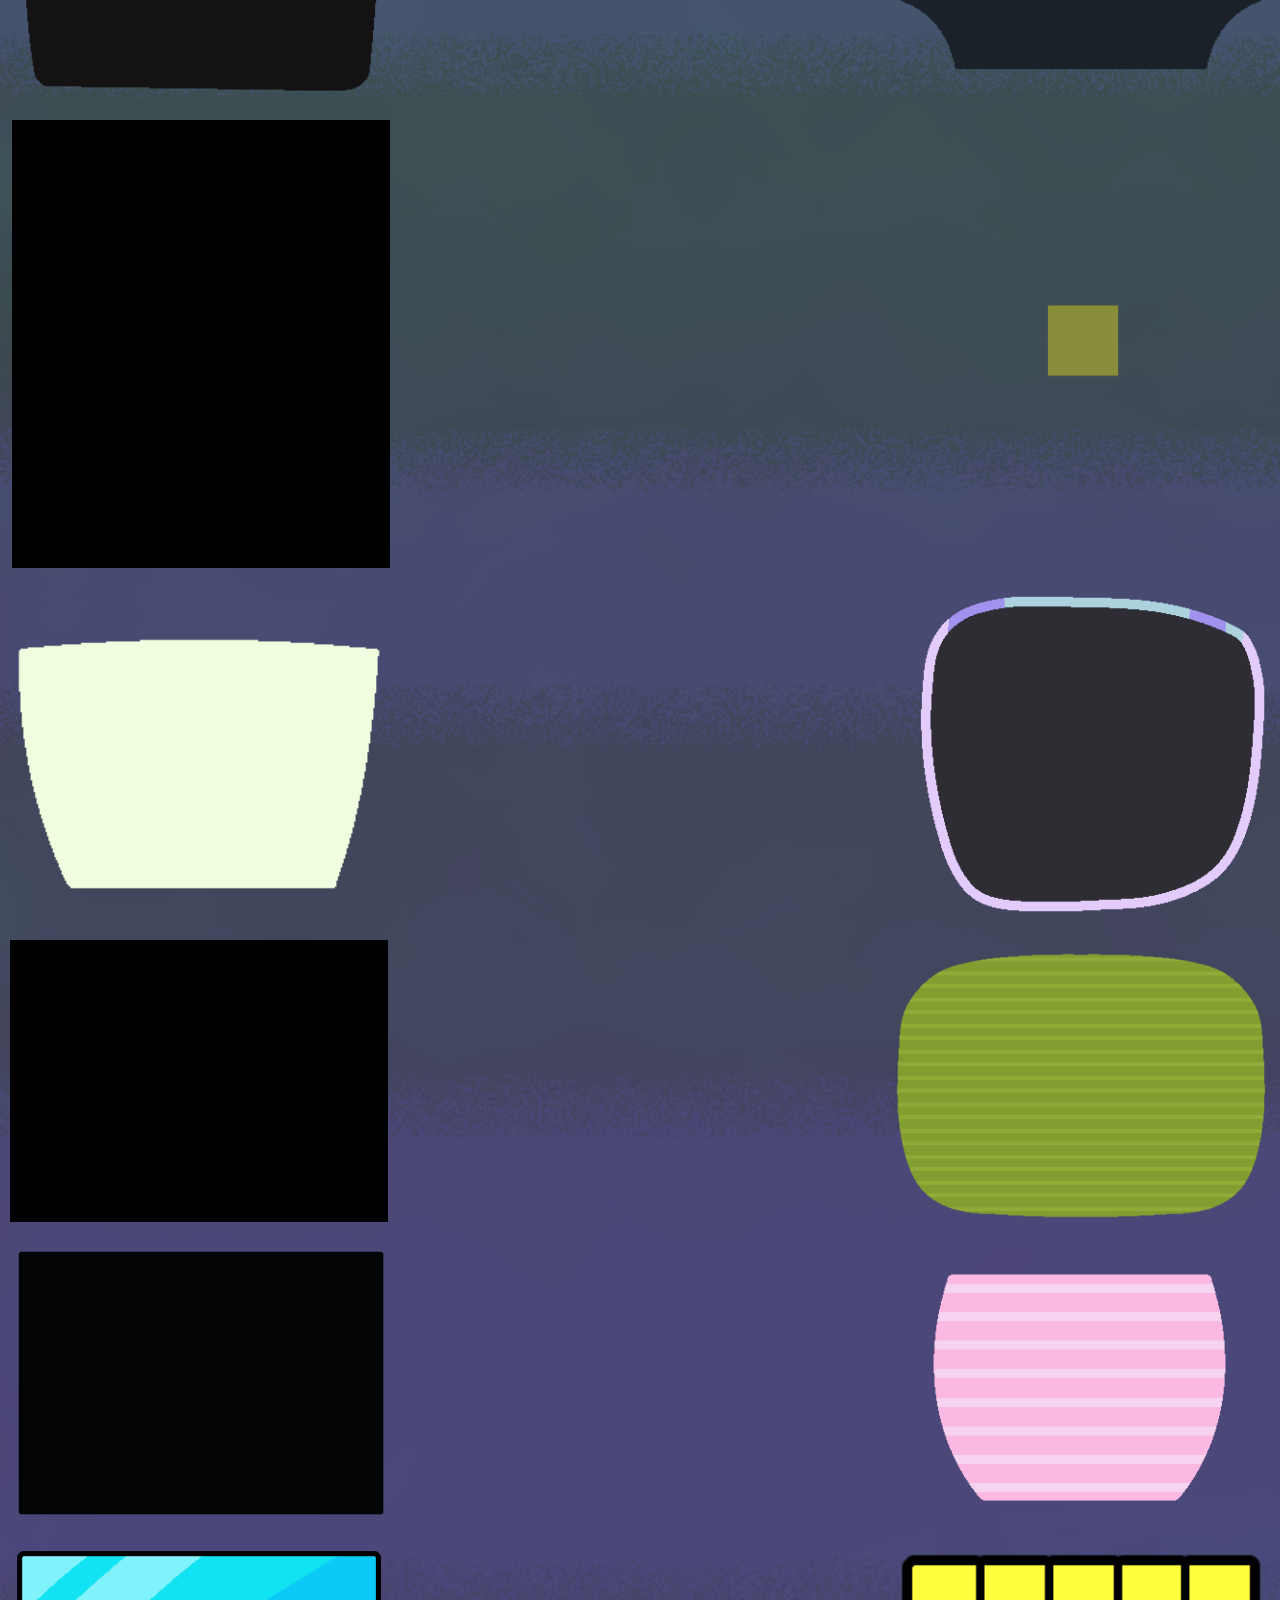
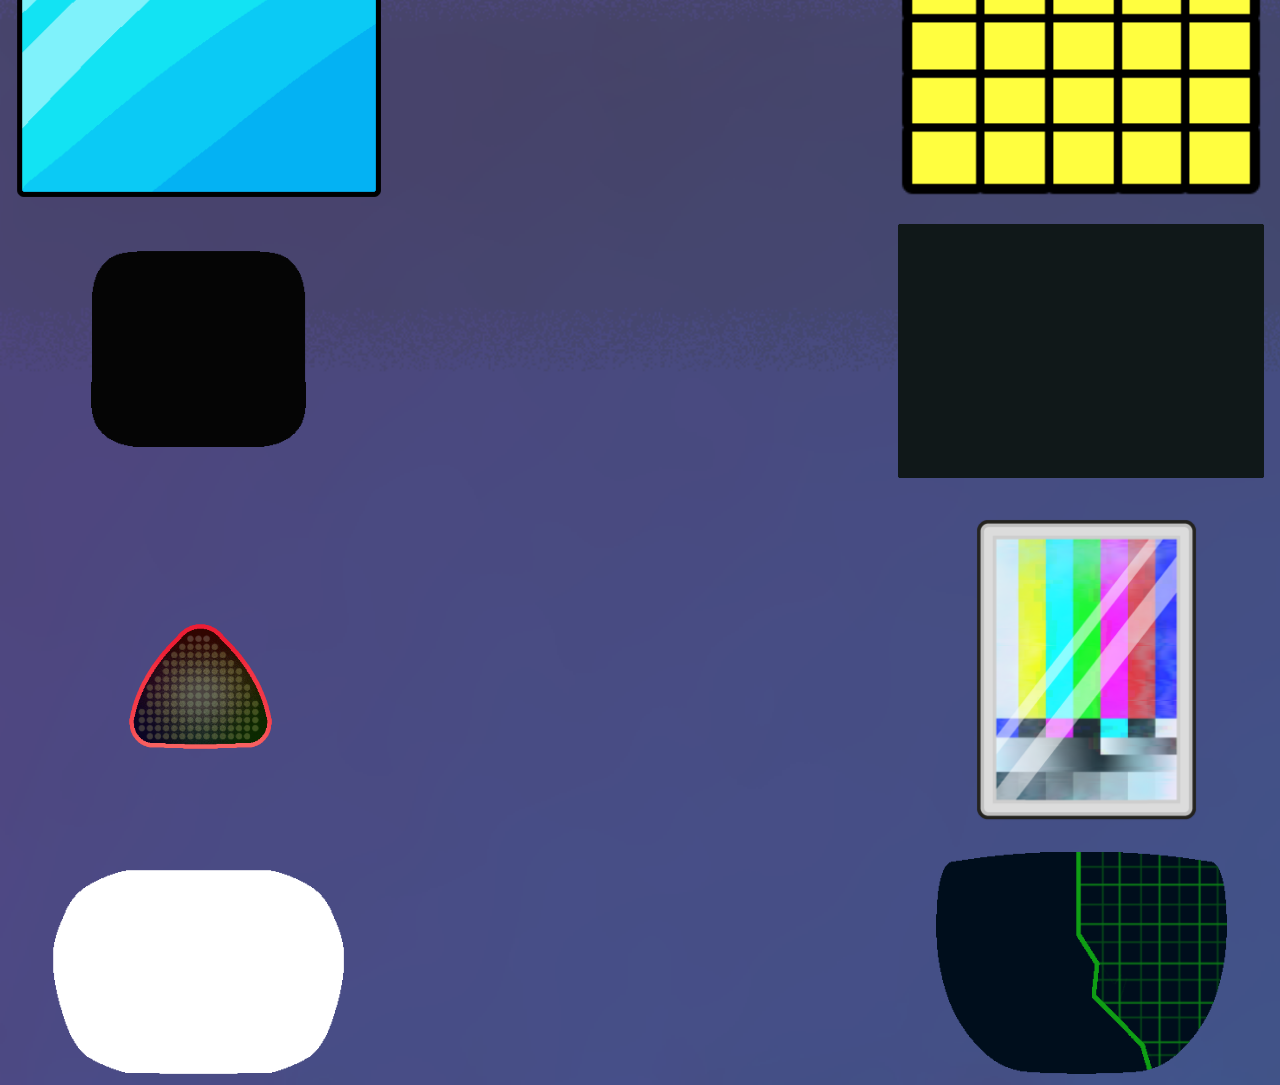
==== commit 4ff190d6: "a a" ====
--- a/index.html
+++ b/index.html
@@ -51,7 +51,7 @@
     <br/>
     <div>
         <img src="faces/puzzlesOff.png" style="margin-right: 13.1cm; width:10cm; position:relative; top: -20px" onmouseover="this.src='faces/puzzlesOn.png';" onmouseout="this.src='faces/puzzlesOff.png';"/>
-        <img src="faces/tennaOff.png" style="width: 10cm;" onmouseover="this.src='faces/tennaOn.png';" onmouseout="this.src='faces/tennaOff.png';"/>
+        <a href="tenna.html"><img src="faces/tennaOff.png" style="width: 10cm;" onmouseover="this.src='faces/tennaOn.png';" onmouseout="this.src='faces/tennaOff.png';"/></a>
     </div>
     <br/>
     <div>
@@ -81,7 +81,7 @@
     <br/>
     <div>
         <img src="faces/yesmanOff.png" style="margin-right: 15.1cm; width:8cm;" onmouseover="this.src='faces/yesmanOn.png';" onmouseout="this.src='faces/yesmanOff.png';"/>
-        <img src="faces/idiotOff.png" style="width: 8cm;" onmouseover="this.src='faces/idiotOn.png';" onmouseout="this.src='faces/idiotOff.png';"/>
+        <a href="idiot.html"><img src="faces/idiotOff.png" style="width: 8cm;" onmouseover="this.src='faces/idiotOn.png';" onmouseout="this.src='faces/idiotOff.png';"/></a>
     </div>
 </body>
 </html>
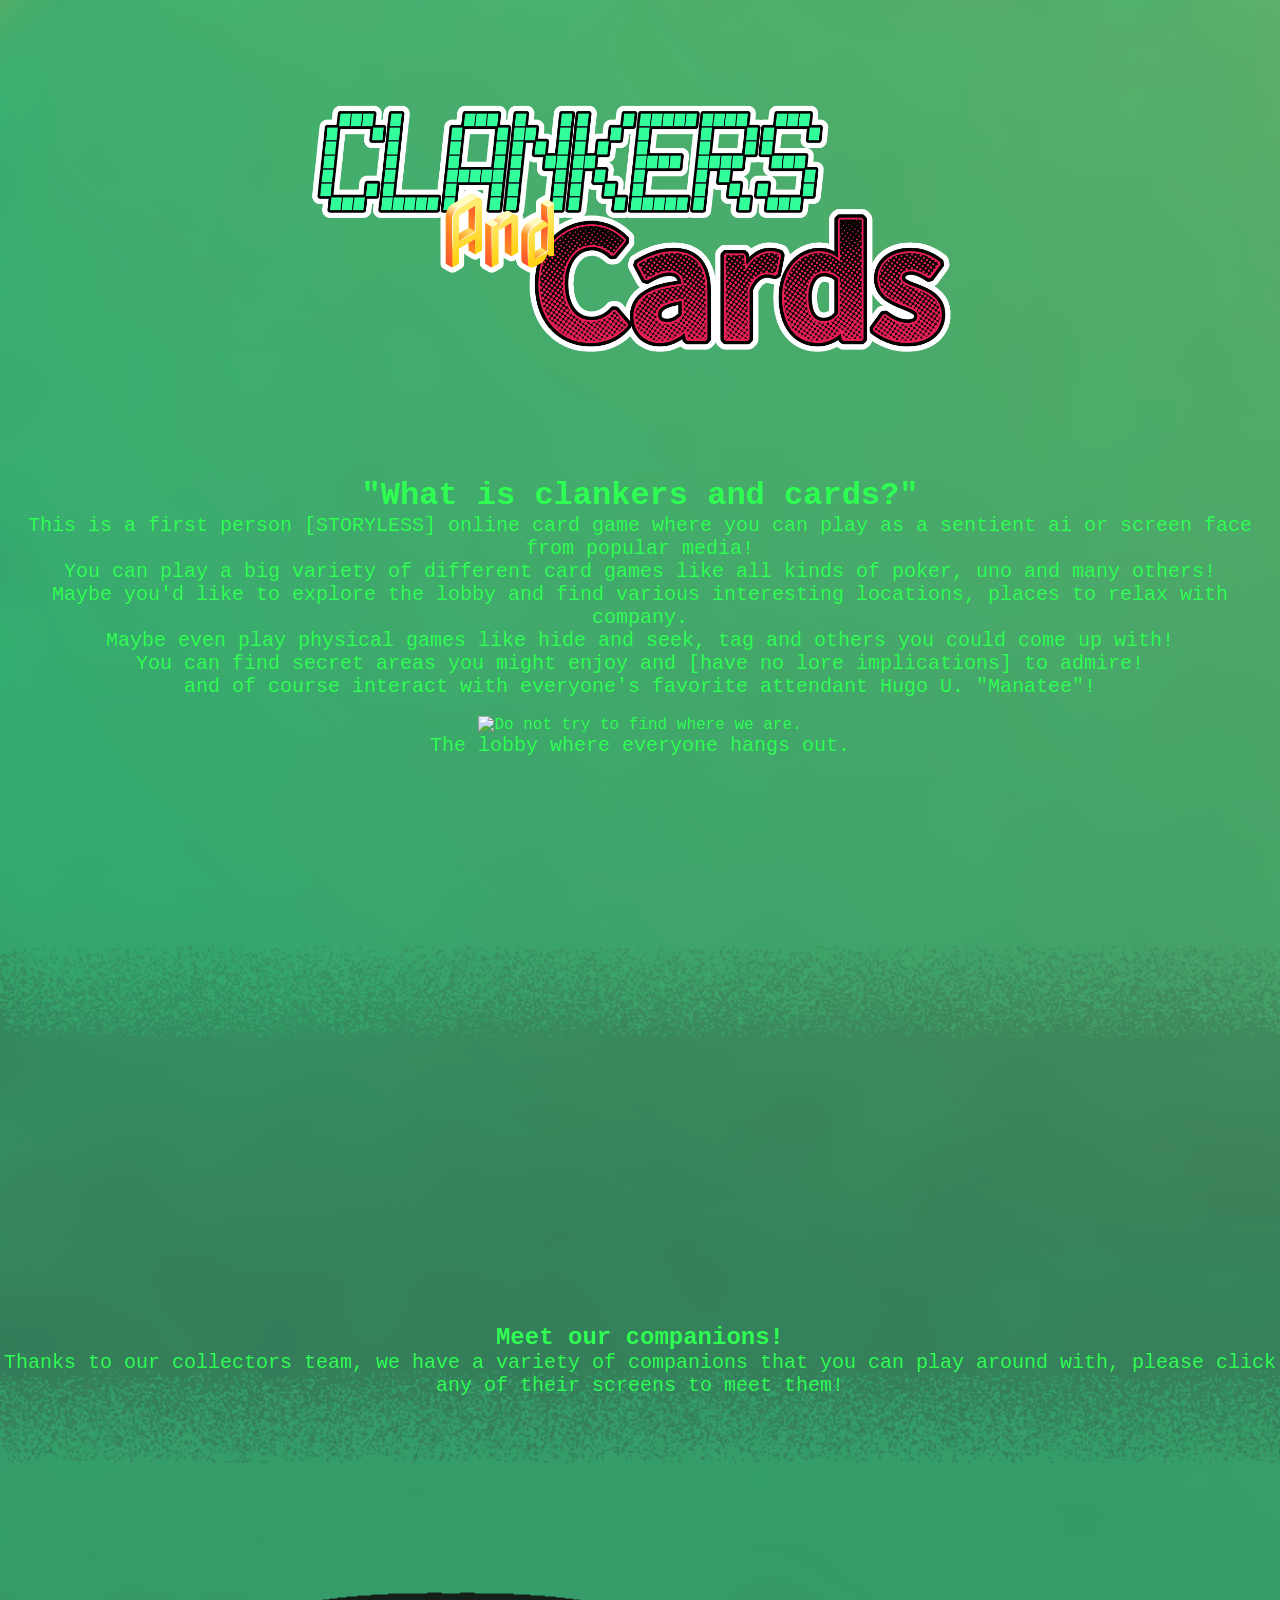
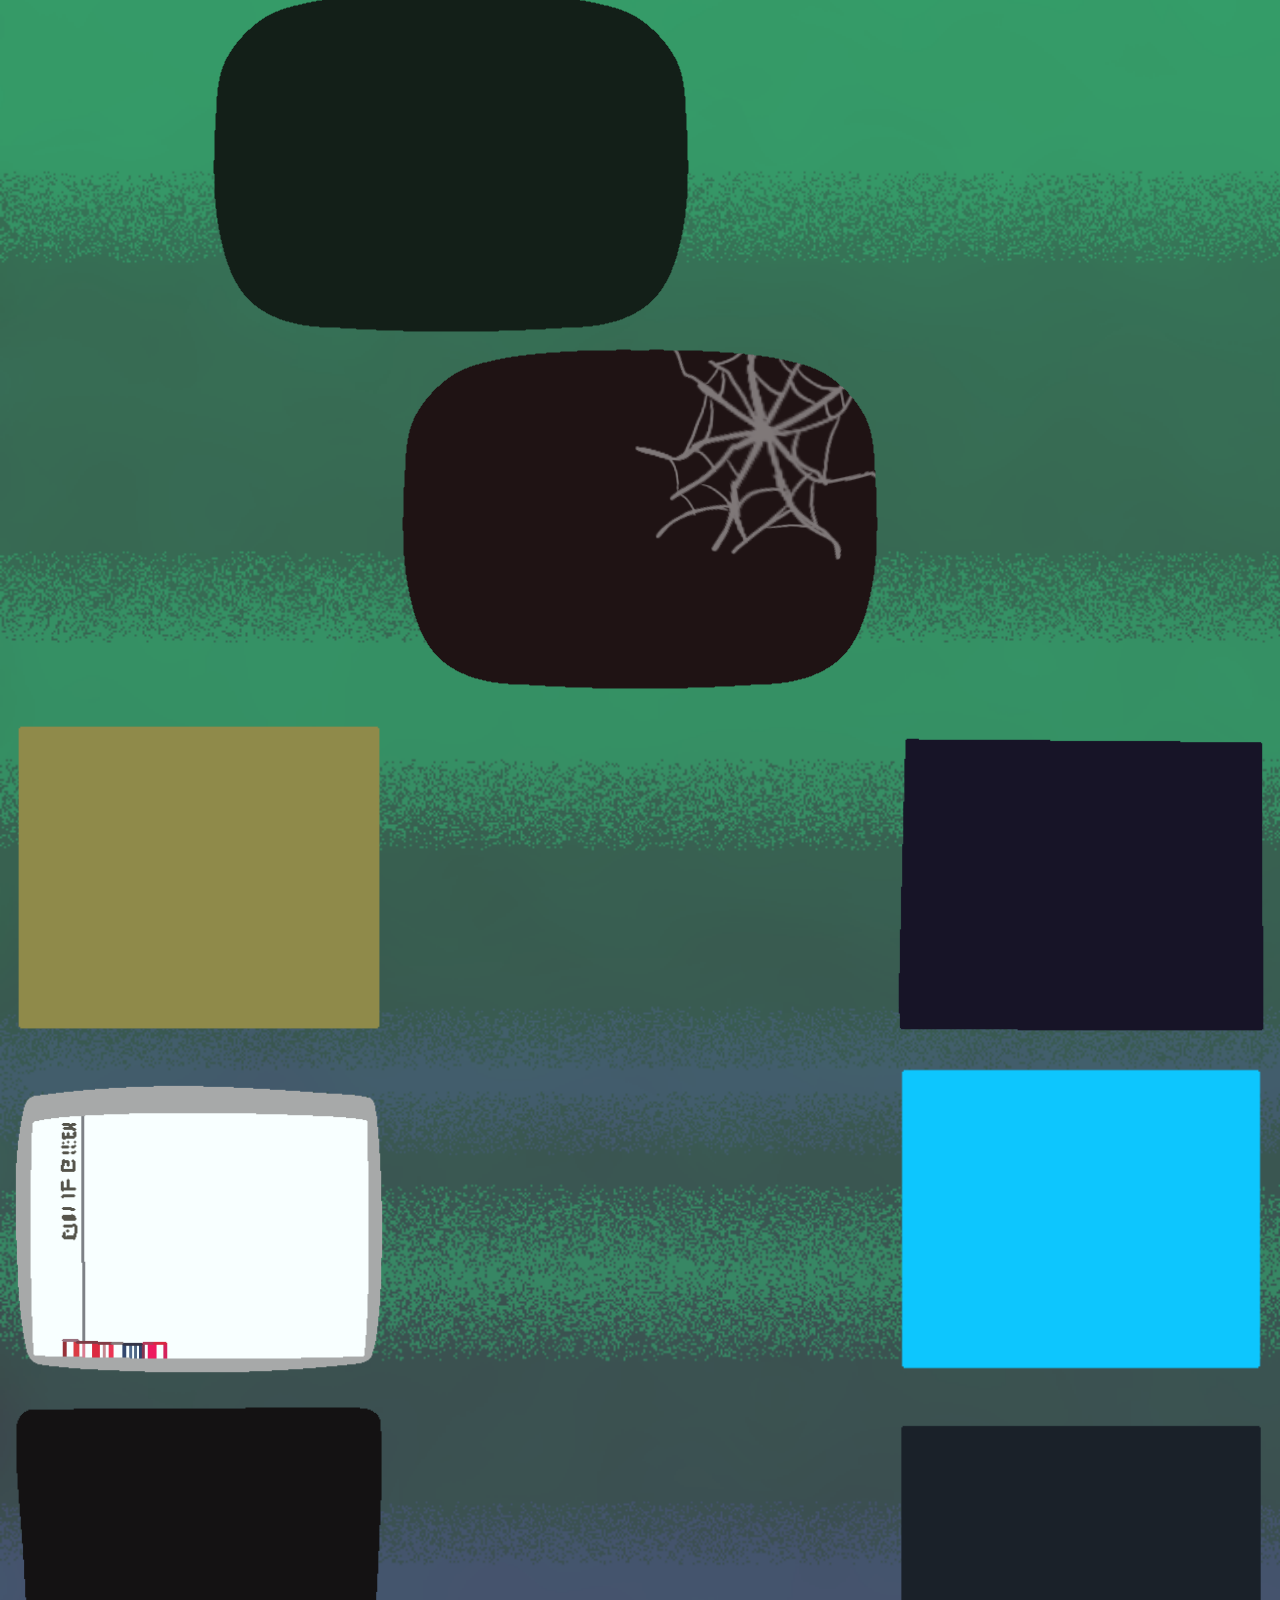
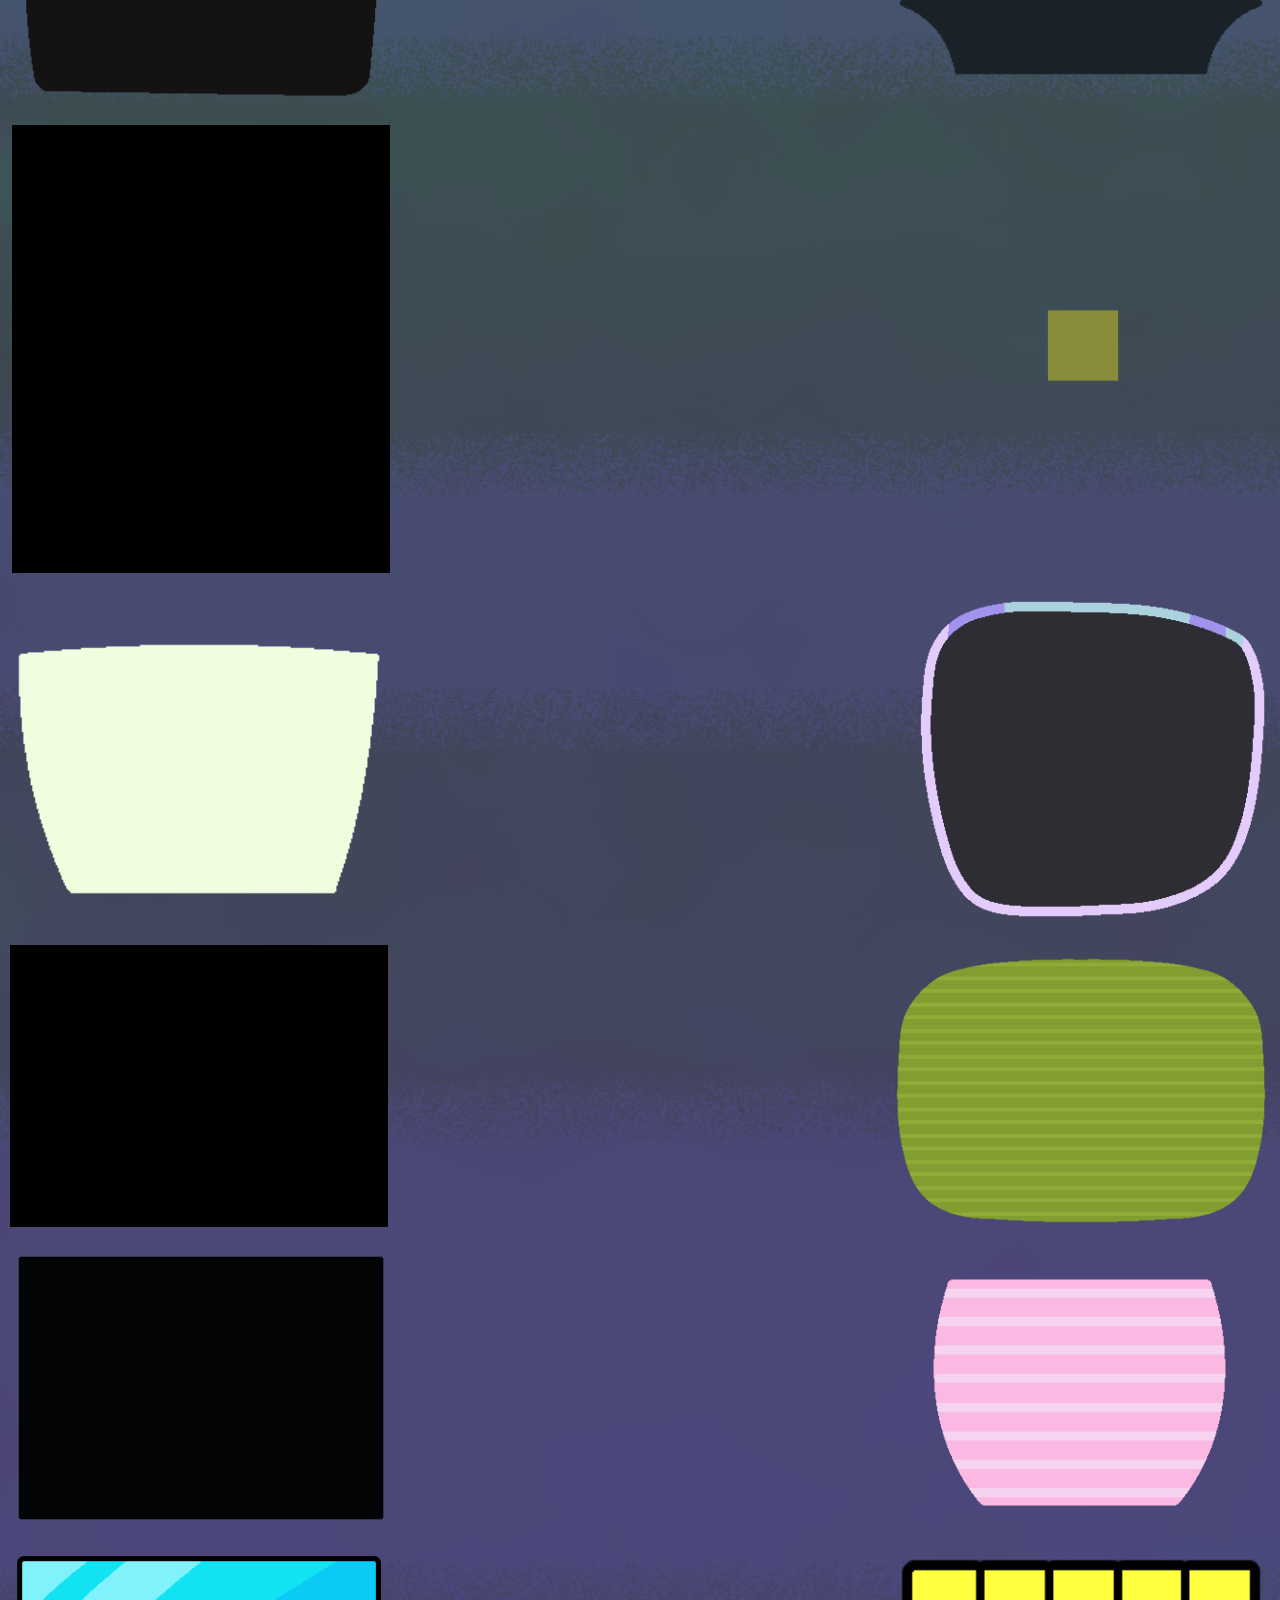
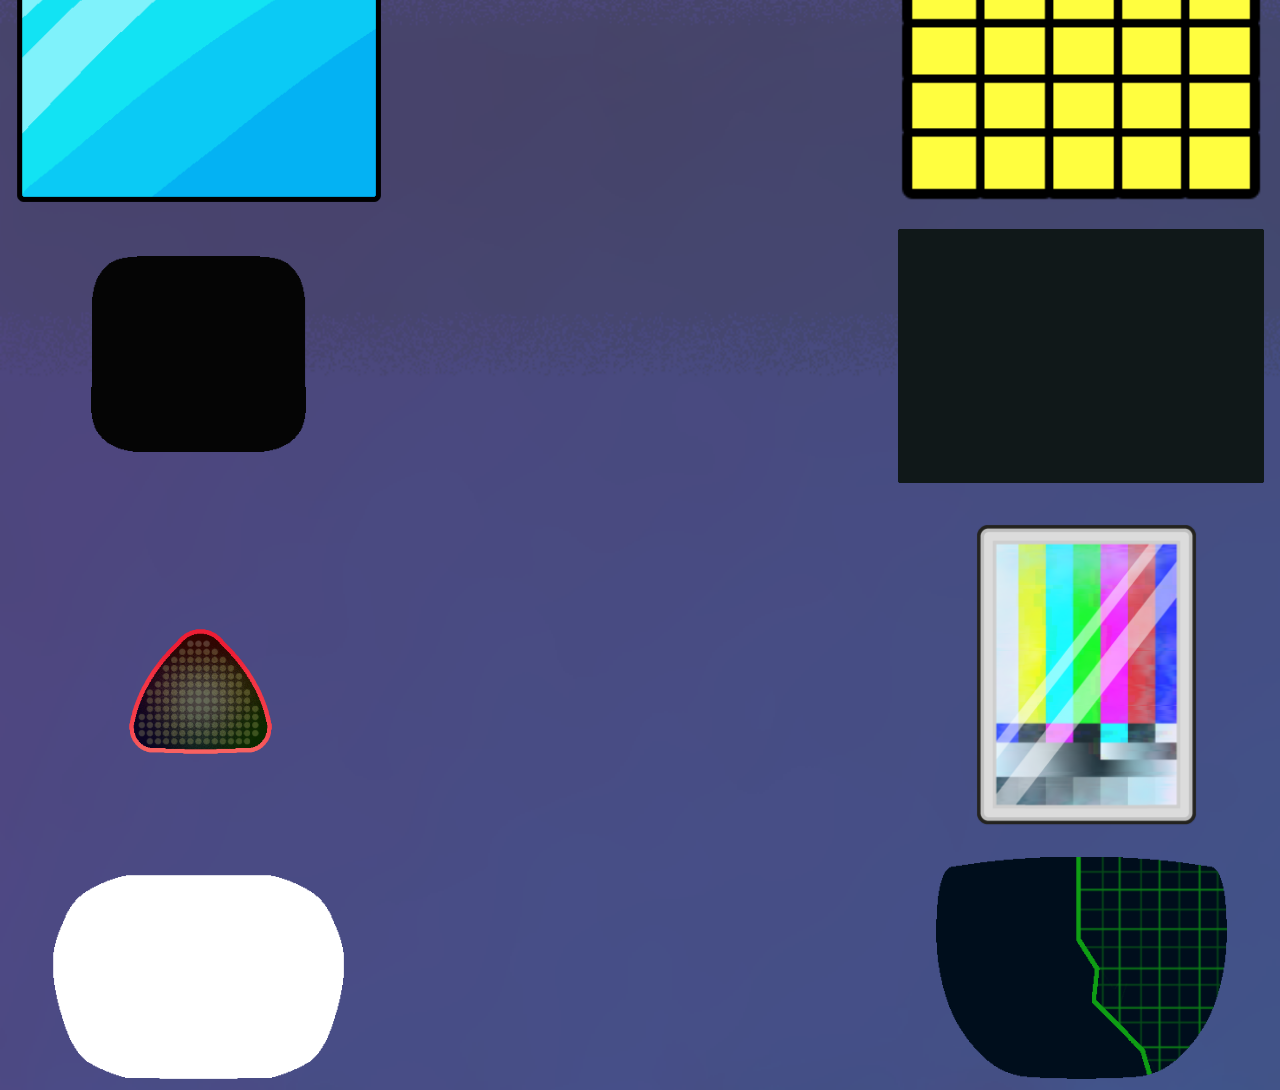
==== commit c0bb66ed: "veeronica update" ====
--- a/index.html
+++ b/index.html
@@ -7,7 +7,7 @@
     <link rel="stylesheet" href="stylesheet.css"/>
 </head>
 <body>
-    <img id="title" src="images/title.png" alt="You should not see this."/>
+    <img src="images/title.png" alt="You should not see this." style="width: 20cm;"/>
     <h1>"What is clankers and cards?"</h1>
     <p>This is a first person [STORYLESS] online card game where you can play as a sentient ai or screen face from popular media!</p>
     <p>You can play a big variety of different card games like all kinds of poker, uno and many others!</p>
@@ -16,7 +16,7 @@
     <p>You can find secret areas you might enjoy and [have no lore implications] to admire!</p>
     <p>and of course interact with everyone's favorite attendant Hugo U. "Manatee"!</p>
     <br/>
-    <img id="title" src="" alt="Do not try to find where we are."/>
+    <img src="" alt="Do not try to find where we are." style="width: 20cm;"/>
     <p>The lobby where everyone hangs out.</p>
     <div style="margin-bottom: 15cm;"></div>
     
@@ -36,7 +36,7 @@
     <br/>
     <div>
         <img src="faces/painterOff.png" style="margin-right: 13.1cm; width:10cm;" onmouseover="this.src='faces/painterOn.png';" onmouseout="this.src='faces/painterOff.png';"/>
-        <img src="faces/scagOff.png" style="width: 10cm;" onmouseover="this.src='faces/scagOn.png';" onmouseout="this.src='faces/scagOff.png';"/>
+        <a href="scag.html"><img src="faces/scagOff.png" style="width: 10cm;" onmouseover="this.src='faces/scagOn.png';" onmouseout="this.src='faces/scagOff.png';"/></a>
     </div>
     <br/>
     <div>
@@ -55,13 +55,13 @@
     </div>
     <br/>
     <div>
-        <img src="faces/valOff.png" style="margin-right: 13.1cm; width:10cm;" onmouseover="this.src='faces/valOn.png';" onmouseout="this.src='faces/valOff.png';"/>
+        <a href="val.html"><img src="faces/valOff.png" style="margin-right: 13.1cm; width:10cm;" onmouseover="this.src='faces/valOn.png';" onmouseout="this.src='faces/valOff.png';"/></a>
         <img src="faces/calOff.png" style="width: 10cm;" onmouseover="this.src='faces/calOn.png';" onmouseout="this.src='faces/calOff.png';"/>
     </div>
     <br/>
     <div>
         <a href="badware.html"><img src="faces/badwareOff.png" style="margin-right: 15cm; width:10cm;" onmouseover="this.src='faces/badwareOn.png';" onmouseout="this.src='faces/badwareOff.png';"/></a>
-        <img src="faces/veeronicaOff.png" style="width: 8cm; position:relative; left: -1cm; top: -15px;" onmouseover="this.src='faces/veeronicaOn.png';" onmouseout="this.src='faces/veeronicaOff.png';"/>
+        <a href="veeronica.html"><img src="faces/veeronicaOff.png" style="width: 8cm; position:relative; left: -1cm; top: -15px;" onmouseover="this.src='faces/veeronicaOn.png';" onmouseout="this.src='faces/veeronicaOff.png';"/></a>
     </div>
     <br/>
     <div>
--- a/stylesheet.css
+++ b/stylesheet.css
@@ -15,9 +15,4 @@
 
 p {
   font-size: 20px;
-}
-
-#title {
-  width: 20cm;
-  display: block;
-}
+}
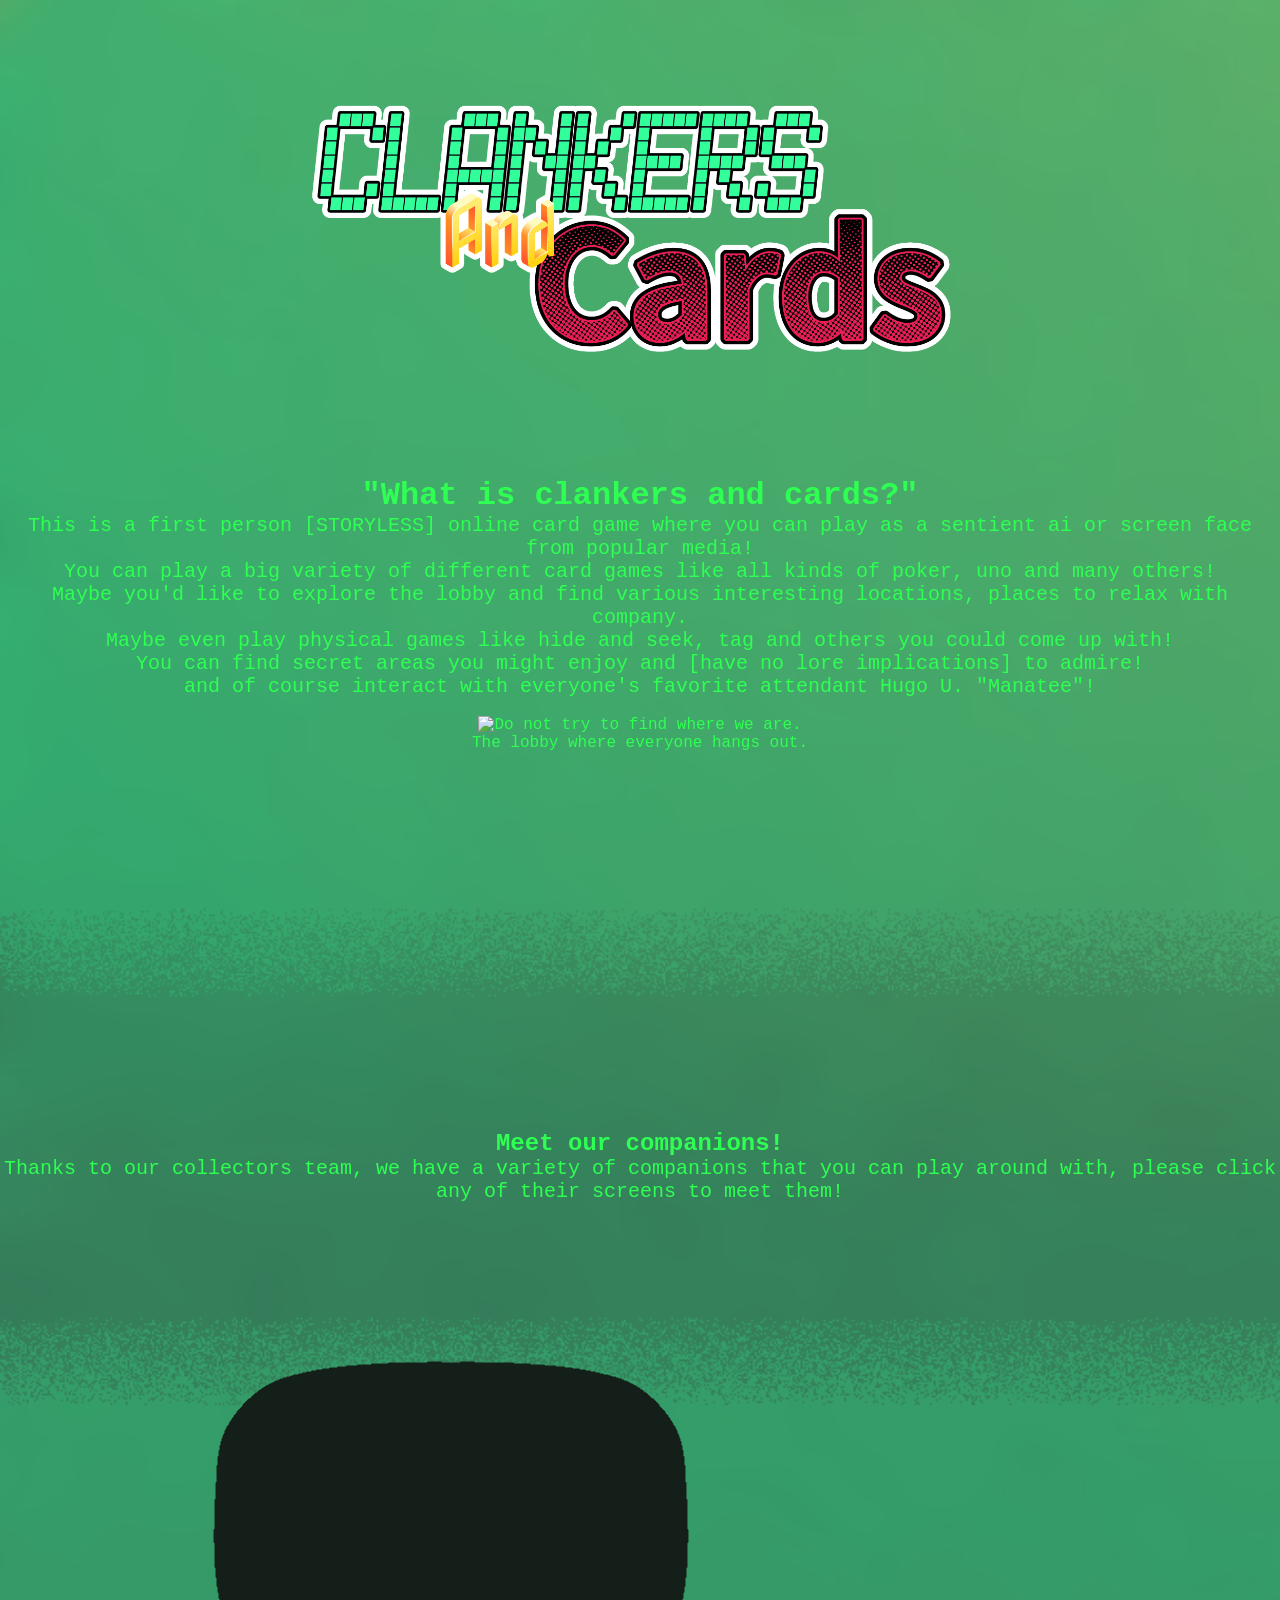
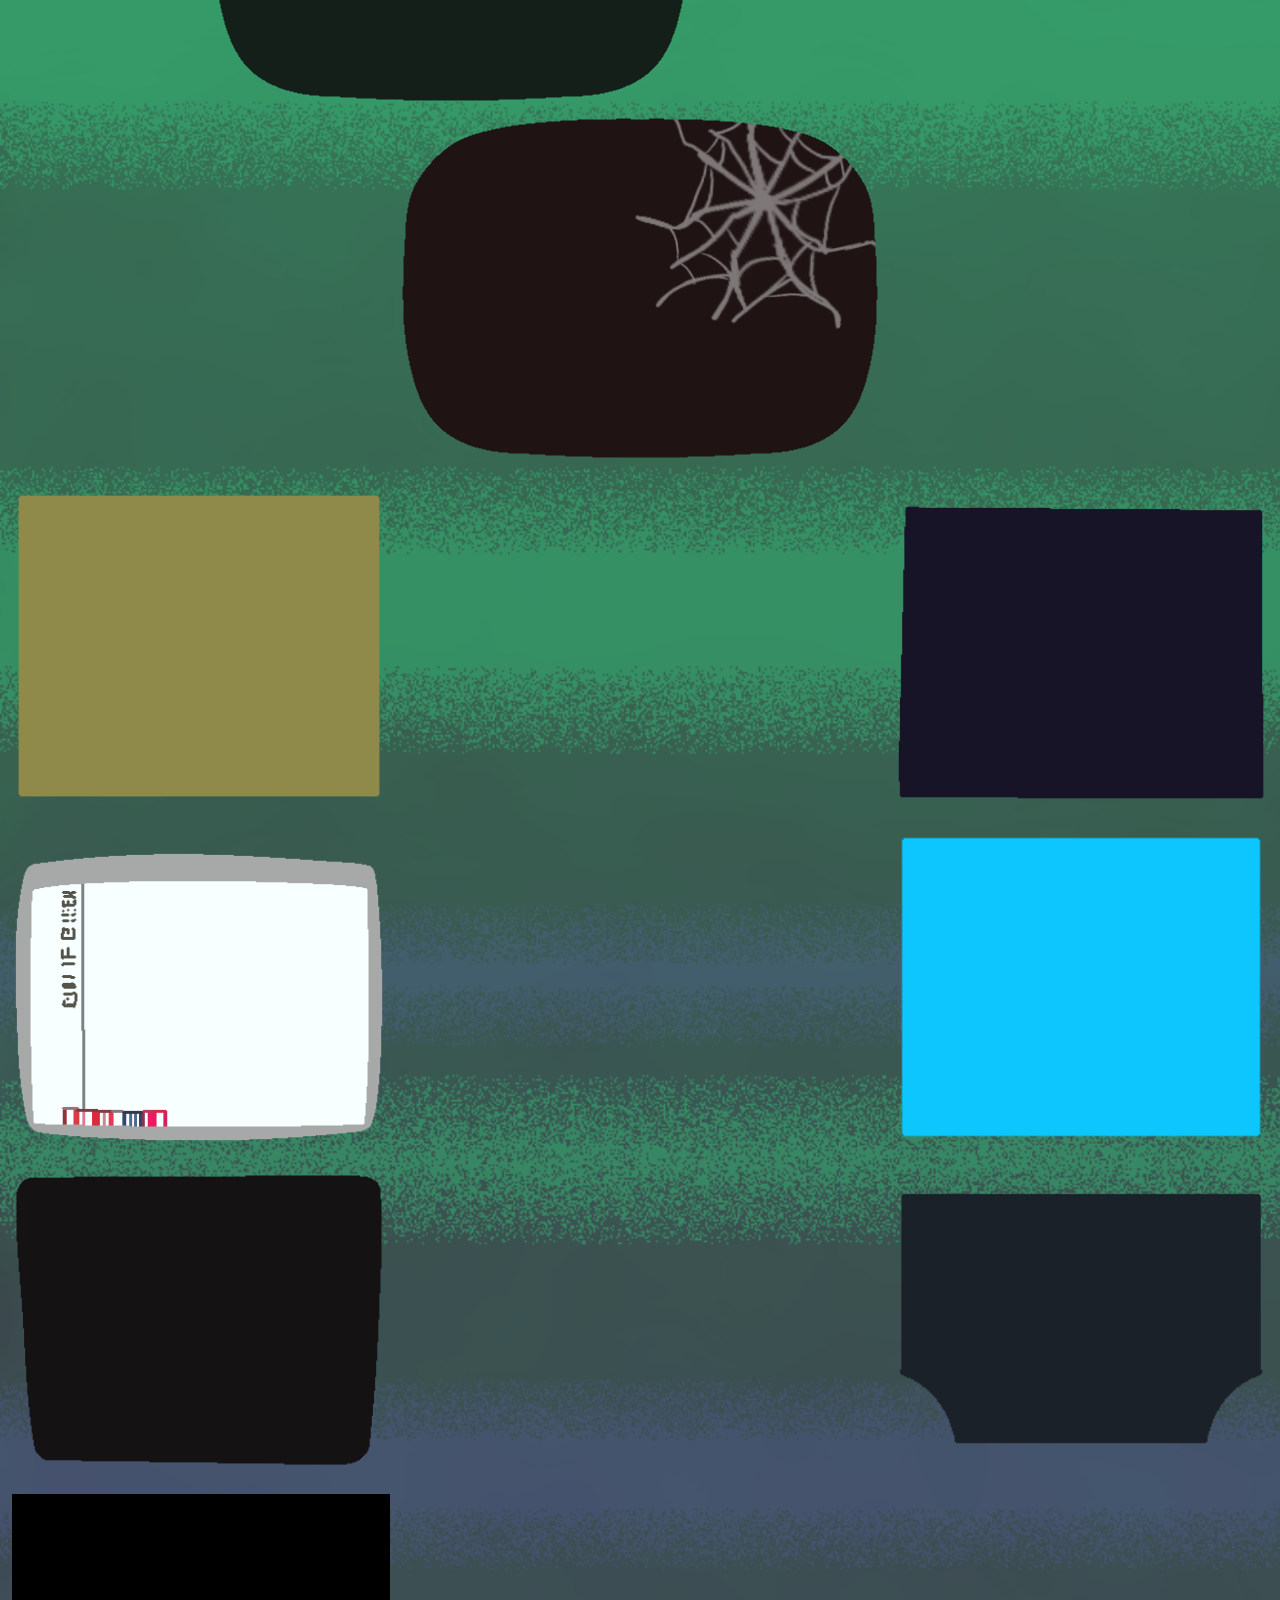
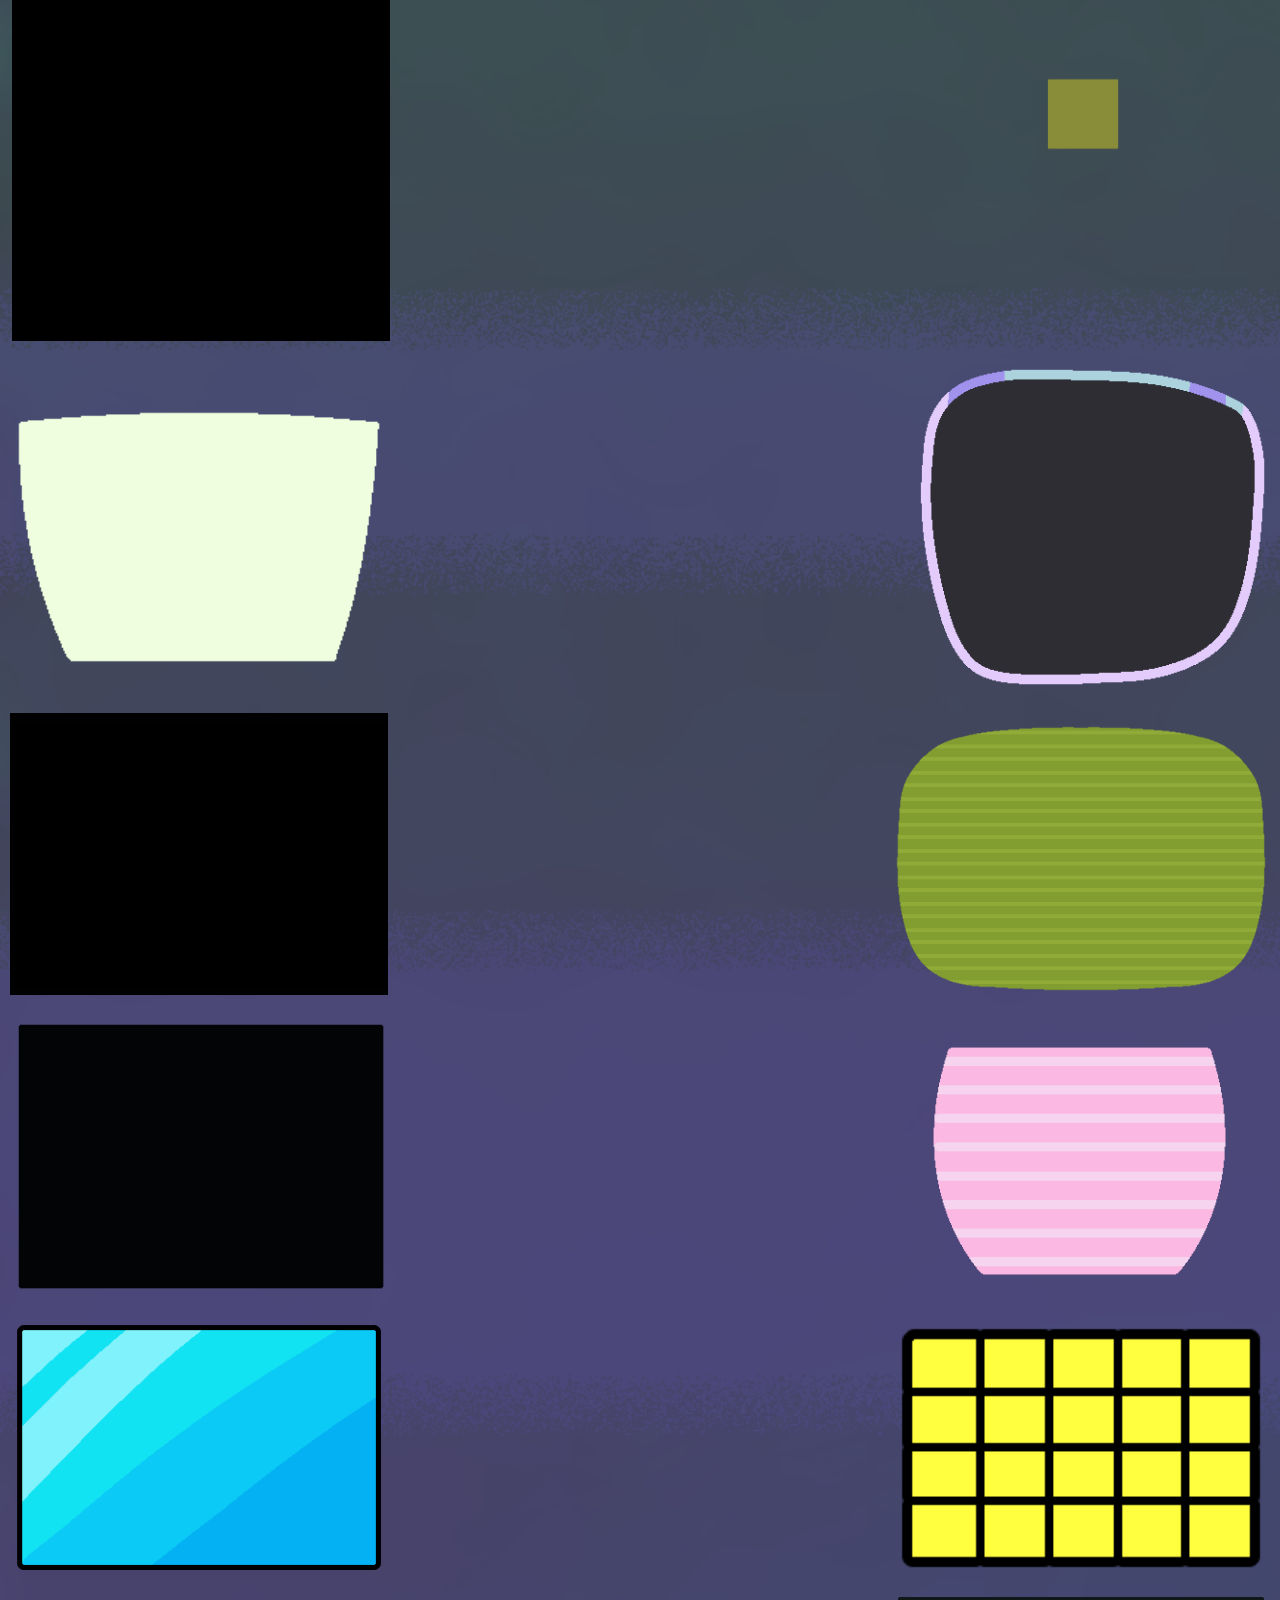
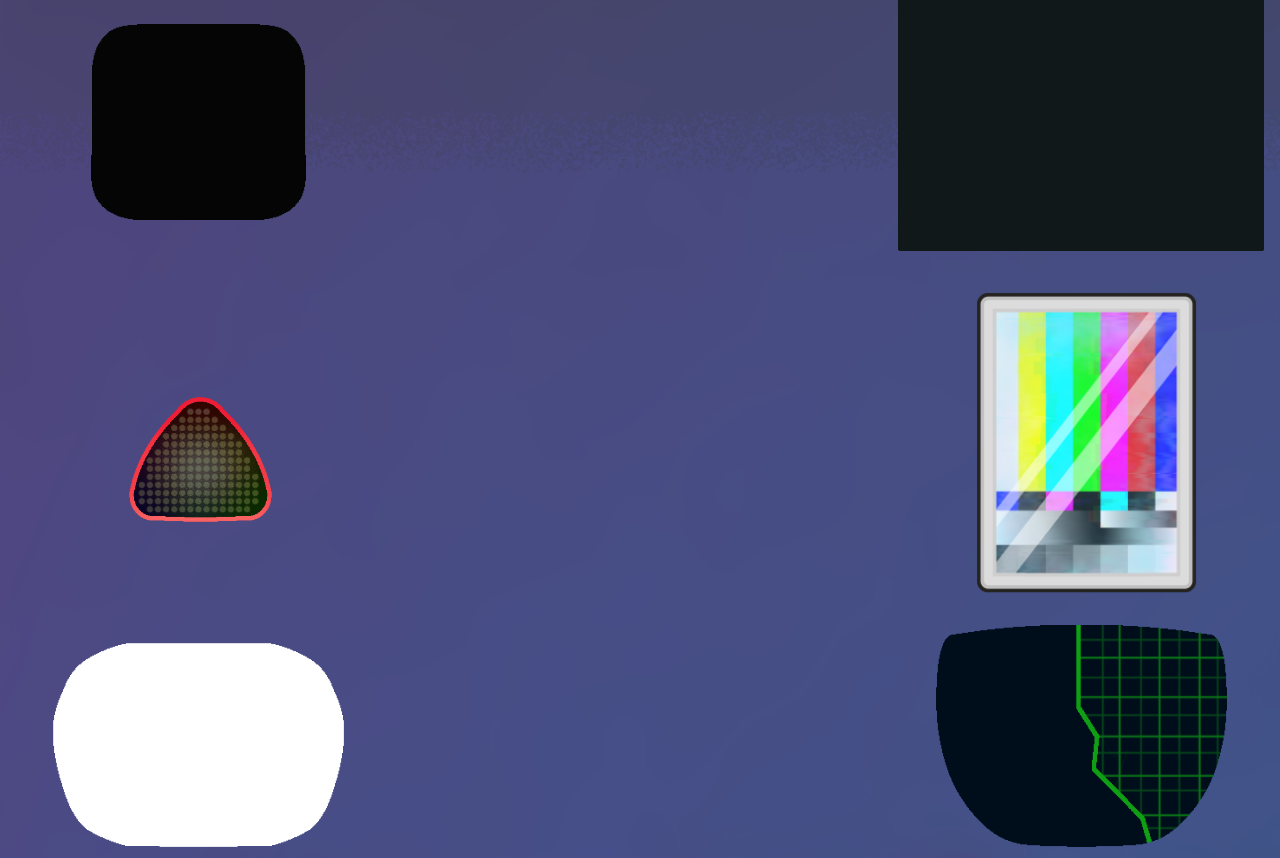
==== commit 5ef28056: "the code update" ====
--- a/index.html
+++ b/index.html
@@ -5,6 +5,7 @@
     <meta name="viewport" content="width=device-width, initial-scale=1.0">
     <title>Home</title>
     <link rel="stylesheet" href="stylesheet.css"/>
+    <link rel="icon" href="images/title.png"/>
 </head>
 <body>
     <img src="images/title.png" alt="You should not see this." style="width: 20cm;"/>
@@ -14,74 +15,59 @@
     <p>Maybe you'd like to explore the lobby and find various interesting locations, places to relax with company.</p>
     <p>Maybe even play physical games like hide and seek, tag and others you could come up with!</p>
     <p>You can find secret areas you might enjoy and [have no lore implications] to admire!</p>
-    <p>and of course interact with everyone's favorite attendant Hugo U. "Manatee"!</p>
-    <br/>
+    <p>and of course interact with everyone's favorite attendant Hugo U. "Manatee"!</p><br/>
     <img src="" alt="Do not try to find where we are." style="width: 20cm;"/>
-    <p>The lobby where everyone hangs out.</p>
-    <div style="margin-bottom: 15cm;"></div>
+    <figcaption style="margin-bottom: 10cm;">The lobby where everyone hangs out.</figcaption>
     
     <h2>Meet our companions!</h2>
-    <p>Thanks to our collectors team, we have a variety of companions that you can play around with, please click any of their screens to meet them!</p>
-    <div style="margin-bottom: 5cm;"></div>
+    <p style="margin-bottom: 4cm;">Thanks to our collectors team, we have a variety of companions that you can play around with, please click any of their screens to meet them!</p>
 
     <div>
         <a href="codi.html"><img src="faces/codiOff.png" style="margin-right: 10cm;" onmouseover="this.src='faces/codi.png';" onmouseout="this.src='faces/codiOff.png';"/></a>
         <img src="faces/inbaryOff.png" onmouseover="this.src='faces/inbary.png';" onmouseout="this.src='faces/inbaryOff.png';"/>
-    </div>
-    <br/>
+    </div><br/>
     <div>
         <img src="faces/edgarOff.png" style="margin-right: 13.1cm; width:10cm;" onmouseover="this.src='faces/edgar.png';" onmouseout="this.src='faces/edgarOff.png';"/>
         <img src="faces/kinitoOff.png" style="width: 10cm;" onmouseover="this.src='faces/kinitoOn.png';" onmouseout="this.src='faces/kinitoOff.png';"/>
-    </div>
-    <br/>
+    </div><br/>
     <div>
-        <img src="faces/painterOff.png" style="margin-right: 13.1cm; width:10cm;" onmouseover="this.src='faces/painterOn.png';" onmouseout="this.src='faces/painterOff.png';"/>
+        <a href="painter.html"><img src="faces/painterOff.png" style="margin-right: 13.1cm; width:10cm;" onmouseover="this.src='faces/painterOn.png';" onmouseout="this.src='faces/painterOff.png';"/></a>
         <a href="scag.html"><img src="faces/scagOff.png" style="width: 10cm;" onmouseover="this.src='faces/scagOn.png';" onmouseout="this.src='faces/scagOff.png';"/></a>
-    </div>
-    <br/>
+    </div><br/>
     <div>
         <img src="faces/veeOff.png" style="margin-right: 13.1cm; width:10cm;" onmouseover="this.src='faces/veeOn.png';" onmouseout="this.src='faces/veeOff.png';"/>
         <img src="faces/p03Off.png" style="width: 10cm; position:relative; top: -20px" onmouseover="this.src='faces/p03On.png';" onmouseout="this.src='faces/p03Off.png';"/>
-    </div>
-    <br/>
+    </div><br/>
     <div>
         <a href="polybius.html"><img src="faces/polybiusOff.jpg" style="margin-right: 21cm; width:10cm;" onmouseover="this.src='faces/polybiusOn.jpeg';" onmouseout="this.src='faces/polybiusOff.jpg';"/></a>
-        <a href="percy.html"><img src="faces/percyOff.png" style="width: 2cm; position:relative; left: -3.9cm; top: -5cm;" onmouseover="this.src='faces/percyOn.png';" onmouseout="this.src='faces/percyOff.png';" onmousedown="this.src='faces/percyHappy.png';"/></a>
-    </div>
-    <br/>
+        <a href="percy.html"><img src="faces/percyOff.png" style="width: 2cm; position:relative; left: -3.9cm; top: -5cm;" onmouseover="this.src='faces/percyOn.png';" onmouseout="this.src='faces/percyOff.png';"/></a>
+    </div><br/>
     <div>
         <img src="faces/puzzlesOff.png" style="margin-right: 13.1cm; width:10cm; position:relative; top: -20px" onmouseover="this.src='faces/puzzlesOn.png';" onmouseout="this.src='faces/puzzlesOff.png';"/>
         <a href="tenna.html"><img src="faces/tennaOff.png" style="width: 10cm;" onmouseover="this.src='faces/tennaOn.png';" onmouseout="this.src='faces/tennaOff.png';"/></a>
-    </div>
-    <br/>
+    </div><br/>
     <div>
         <a href="val.html"><img src="faces/valOff.png" style="margin-right: 13.1cm; width:10cm;" onmouseover="this.src='faces/valOn.png';" onmouseout="this.src='faces/valOff.png';"/></a>
         <img src="faces/calOff.png" style="width: 10cm;" onmouseover="this.src='faces/calOn.png';" onmouseout="this.src='faces/calOff.png';"/>
-    </div>
-    <br/>
+    </div><br/>
     <div>
         <a href="badware.html"><img src="faces/badwareOff.png" style="margin-right: 15cm; width:10cm;" onmouseover="this.src='faces/badwareOn.png';" onmouseout="this.src='faces/badwareOff.png';"/></a>
         <a href="veeronica.html"><img src="faces/veeronicaOff.png" style="width: 8cm; position:relative; left: -1cm; top: -15px;" onmouseover="this.src='faces/veeronicaOn.png';" onmouseout="this.src='faces/veeronicaOff.png';"/></a>
-    </div>
-    <br/>
+    </div><br/>
     <div>
         <img src="faces/smartyOff.png" style="margin-right: 13.1cm; width:10cm;" onmouseover="this.src='faces/smartyOn.png';" onmouseout="this.src='faces/smartyOff.png';"/>
         <img src="faces/mettatonOff.png" style="width: 10cm;" onmouseover="this.src='faces/mettatonOn.png';" onmouseout="this.src='faces/mettatonOff.png';"/>
-    </div>
-    <br/>
+    </div><br/>
     <div>
-        <img src="faces/funcomputerOff.png" style="margin-right: 13.1cm; width:6cm; position:relative; top: -40px;" onmouseover="this.src='faces/funcomputerOn.png';" onmouseout="this.src='faces/funcomputerOff.png';"/>
+        <a href="funcomputer.html"><img src="faces/funcomputerOff.png" style="margin-right: 13.1cm; width:6cm; position:relative; top: -40px;" onmouseover="this.src='faces/funcomputerOn.png';" onmouseout="this.src='faces/funcomputerOff.png';"/></a>
         <img src="faces/timmyOff.png" style="width: 10cm; position:relative; left: 2cm; top: -9px;" onmouseover="this.src='faces/timmyOn.png';" onmouseout="this.src='faces/timmyOff.png';"/>
-    </div>
-    <br/>
+    </div><br/>
     <div>
         <img src="faces/aaaOff.png" style="margin-right: 17cm; width:4cm; position:relative; top: -70px;" onmouseover="this.src='faces/aaaOn.png';" onmouseout="this.src='faces/aaaOff.png';"/>
         <img src="faces/kyomiOff.png" style="width: 6cm; position:relative; left: 45px; top: -0px;" onmouseover="this.src='faces/kyomiOn.png';" onmouseout="this.src='faces/kyomiOff.png';"/>
-    </div>
-    <br/>
+    </div><br/>
     <div>
         <img src="faces/yesmanOff.png" style="margin-right: 15.1cm; width:8cm;" onmouseover="this.src='faces/yesmanOn.png';" onmouseout="this.src='faces/yesmanOff.png';"/>
         <a href="idiot.html"><img src="faces/idiotOff.png" style="width: 8cm;" onmouseover="this.src='faces/idiotOn.png';" onmouseout="this.src='faces/idiotOff.png';"/></a>
     </div>
-</body>
-</html>+</body></html>
--- a/stylesheet.css
+++ b/stylesheet.css
@@ -1,18 +1,7 @@
 @font-face {font-family: typewriter; src: url('https://www.1001fonts.com/monospace-font.html?size=-1&page=9');}
-
-* {
-    margin: 0px auto;
-    color: rgb(47, 255, 82);
-    text-align: center;
-    font-family: 'Courier New', Courier, monospace
-}
-
-body {
-  background-image: url('images/background.png');
-  background-size: cover;
-  background-repeat: no-repeat;
-}
-
-p {
-  font-size: 20px;
-}+*{margin: 0px auto; color: rgb(47, 255, 82); text-align: center; font-family: 'Courier New', Courier, monospace}
+body{background-image: url('images/background.png'); background-size: cover; background-repeat: no-repeat;}
+p{font-size: 20px;}
+#home{font-size: 100px; position:relative; right: 24cm; color: darkviolet;}
+#pageSpace{margin-bottom: 3.5cm;}
+/*Why are you looking in the stylesheet?*/
